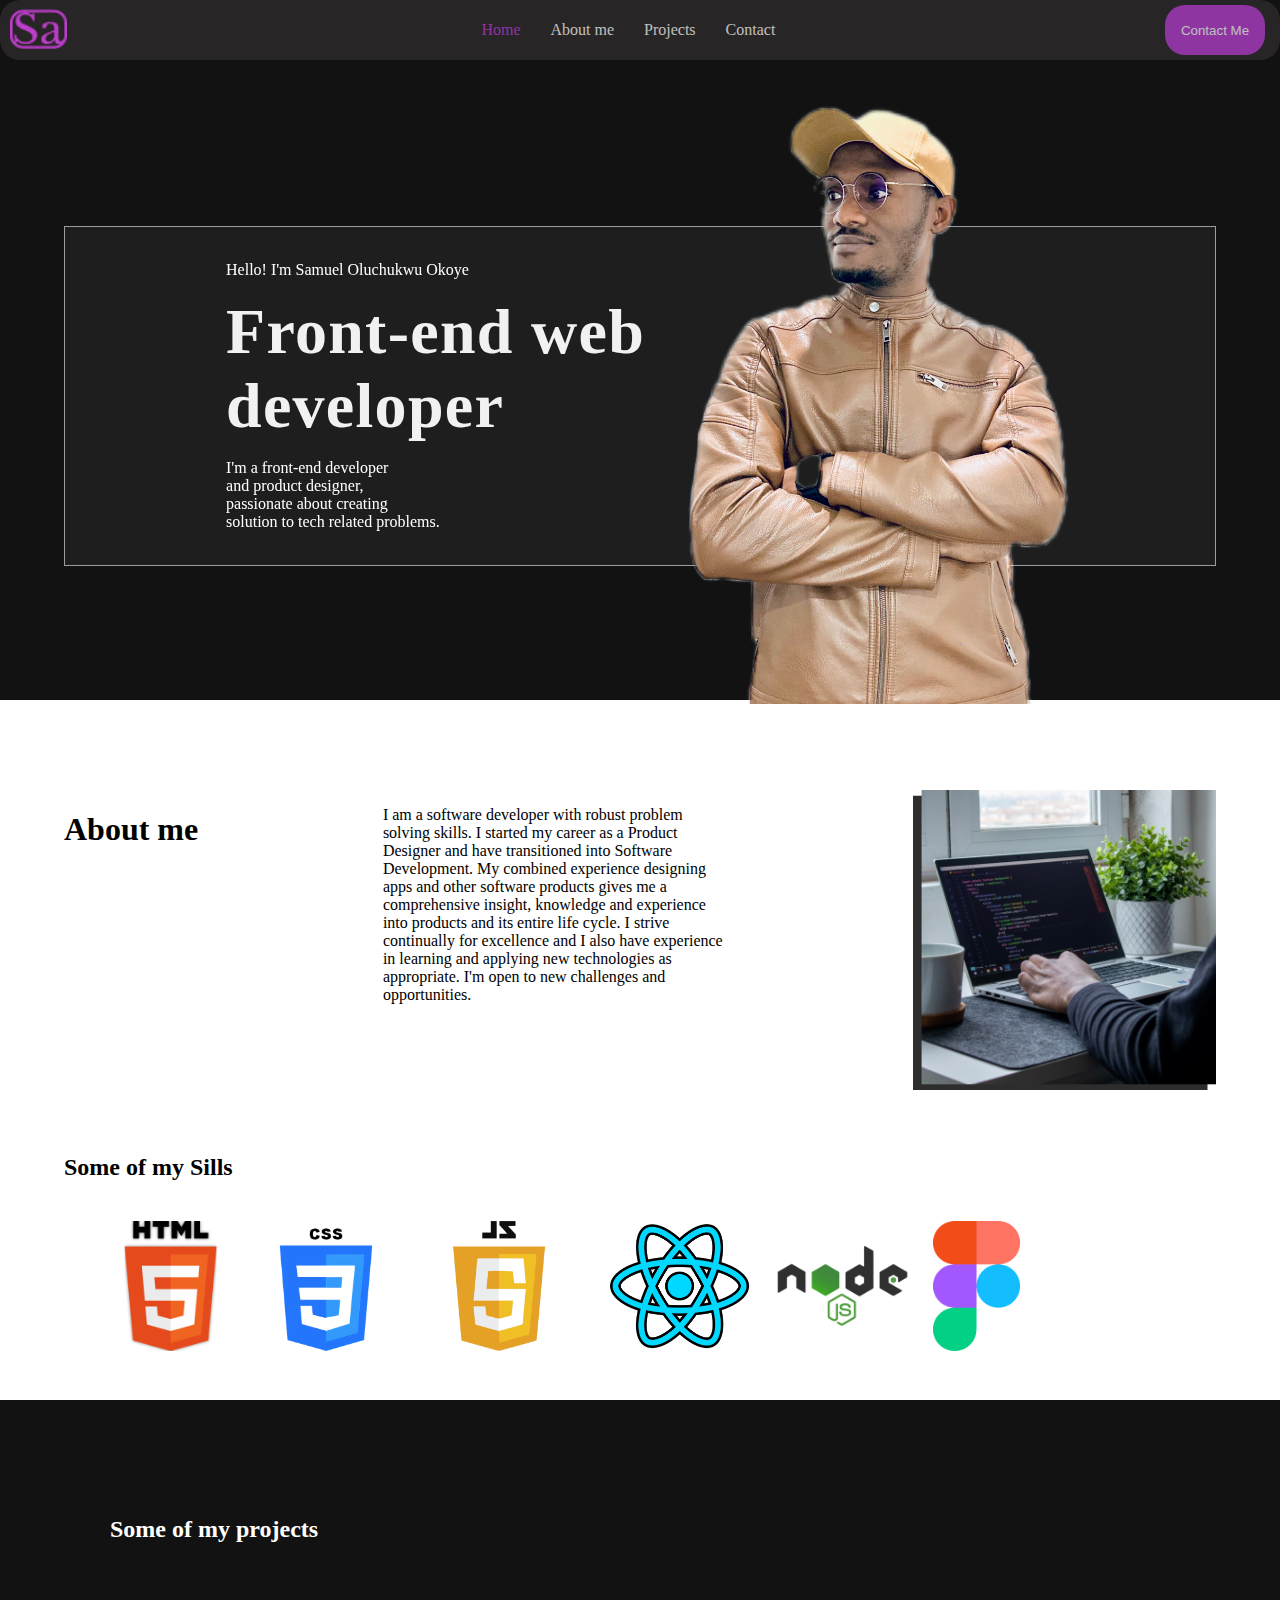
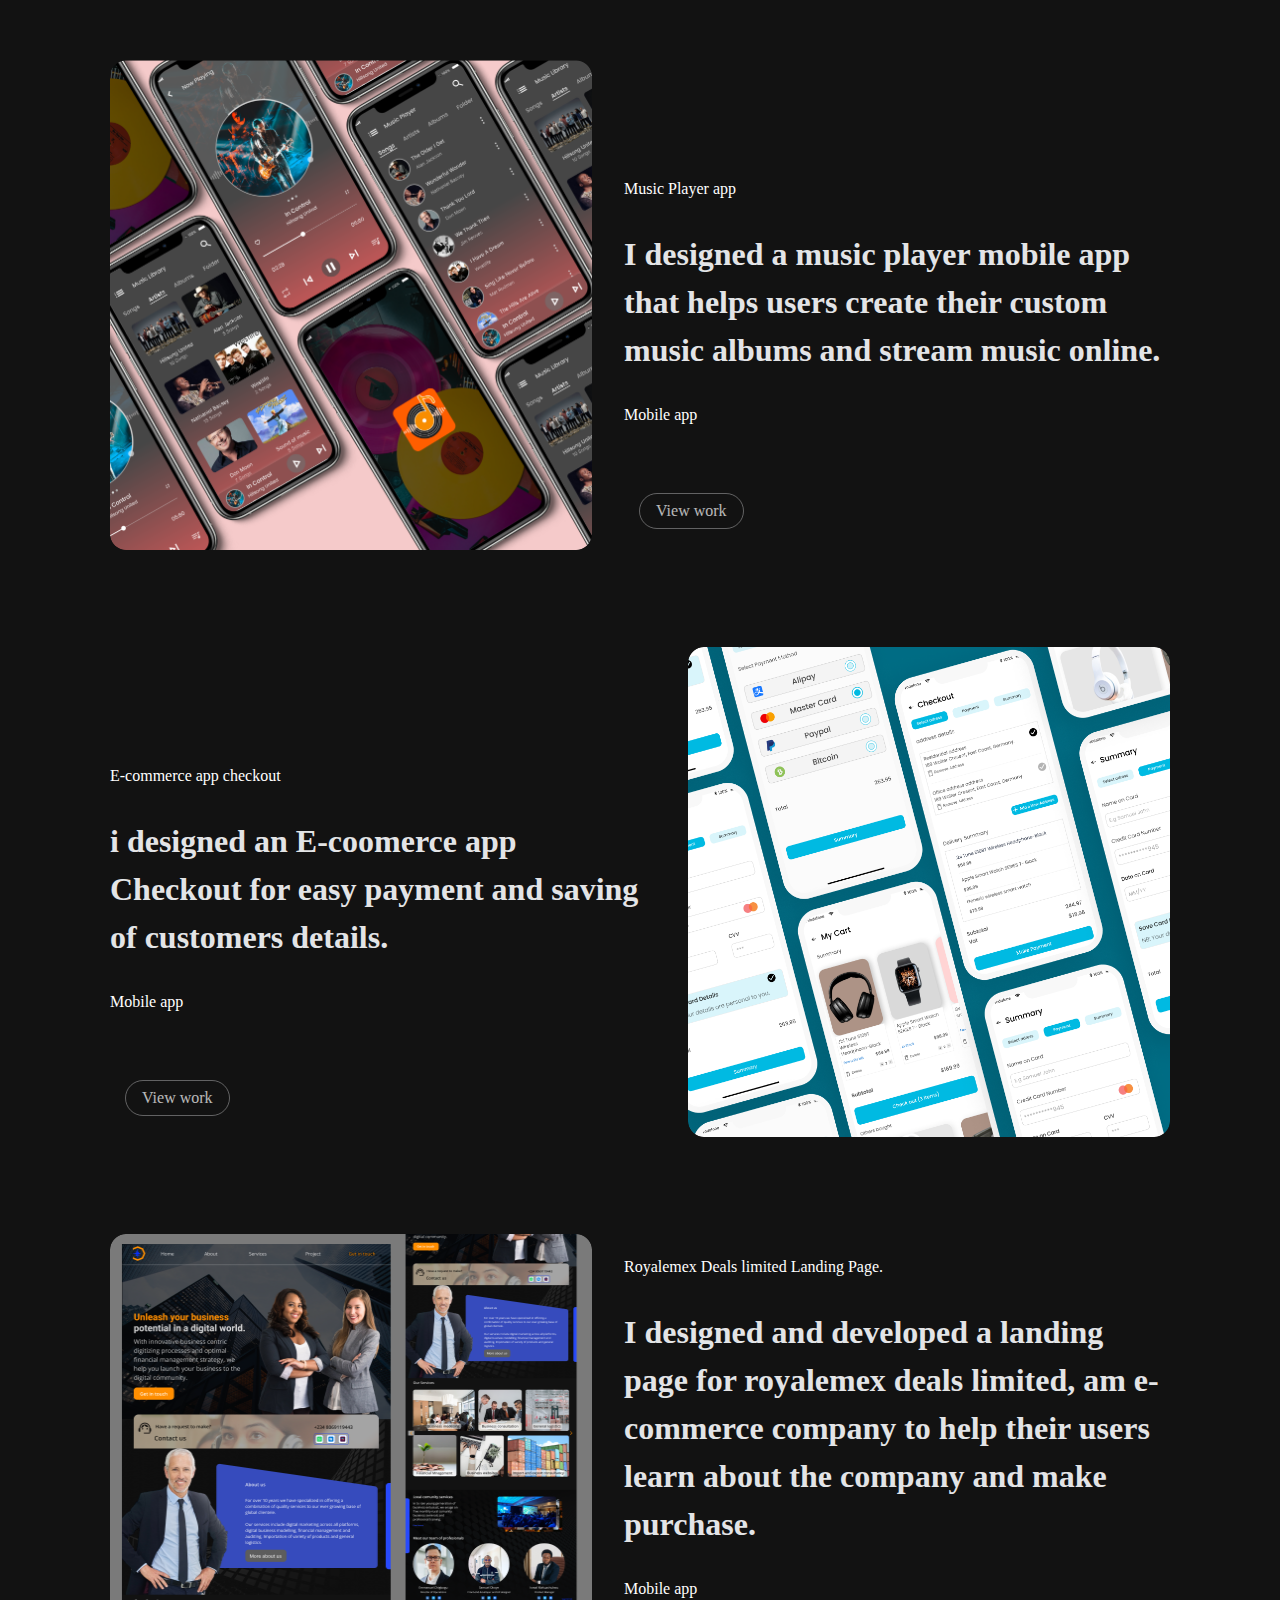
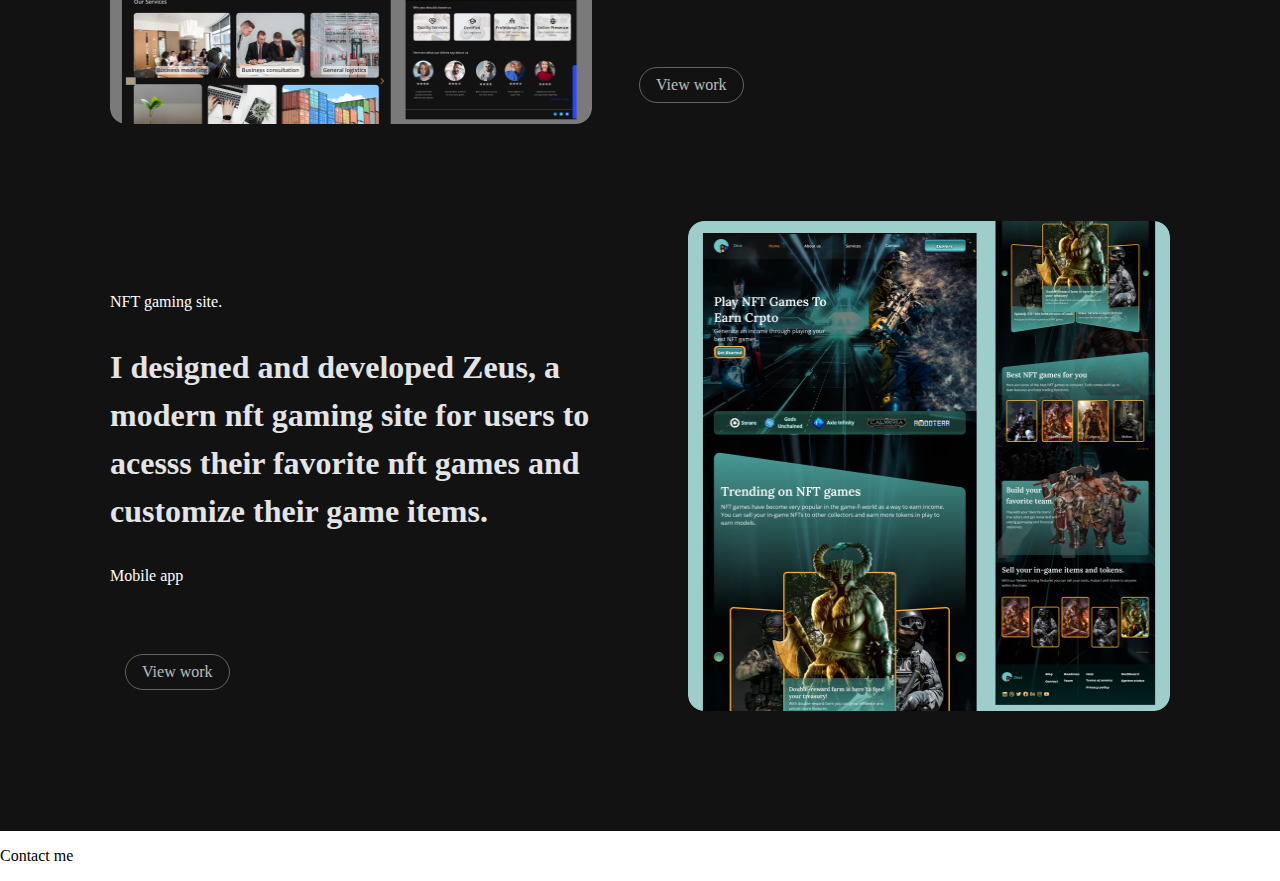
==== index.html @ 1dd40603 "feat monday update" ====
<!DOCTYPE html>
<html lang="en">

<head>
    <meta charset="UTF-8">
    <meta name="viewport" content="width=device-width, initial-scale=1.0">
    <title>Portfolio</title>
    <link rel="stylesheet" type="text/css" href="./file.css">
</head>

<body>
    <section class="euro-page">
        <nav id="navigation-container">
            <img class="logo" src="./img/Group 919.png" alt="logo">
            <ul class="list-components">
                <li><a class="active" href="">Home</a></li>
                <li><a href="">About me</a></li>
                <li><a href="">Projects</a></li>
                <li><a href="">Contact</a></li>
            </ul>
            <a href=""><button id="first-button">Contact Me</button></a>
        </nav>
        <div class="container">

            <div class="text">
                <p class="name">Hello! I'm Samuel Oluchukwu Okoye</p>
                <p id="job-title">Front-end web<br> developer</p>
                <p>I'm a front-end developer<br> and product designer,<br> passionate about creating
                    <br>solution to tech related problems.
                </p>

            </div>
            <div>
                <img class="port-image" src="./img/photo-output 6.png" alt="developer picture">
            </div>
        </div>


    </section>

    <section class="about-me">
        <div id="cont-about">
            <div class="about">
                <h1>About me</h1>

                <p class="about-me-text">I am a software developer with robust problem solving skills. I started
                    my career as a Product Designer and have transitioned into Software
                    Development. My combined experience designing apps and other
                    software products gives me a comprehensive insight, knowledge and
                    experience into products and its entire life cycle.
                    I strive continually for excellence and I also have experience in
                    learning and applying new technologies as appropriate.
                    I'm open to new challenges and opportunities.
                </p>

                <img id="about-me-image" src="./img/dev.png" alt="programmer">
            </div>
            <div class="my-skills-container">
                <h2>Some of my Sills</h2>
                <div id="skill-img-set">
                    <img class="skill-img" src="./img/html5-logo transpirent bg.png" alt="html 5 logo">
                    <img class="skill-img" src="./img/css 3 transpirent.png" alt="css logo">
                    <img class="skill-img" src="./img/JavaScript-Logo tra.png" alt="javascript logo">
                    <img class="skill-img" src="./img/React Image background.png" alt="react logo">
                    <img class="skill-img" src="./img/nodejs-logo transpirent.png" alt="nodejs logo">
                    <img class="skill-img" src="./img/figma-logo Tanspirent.png" alt="figma logo">
                </div>
            </div>
        </div>
    </section>

    <section class="my-project">
        <div class="project-container">
            <h2>Some of my projects</h2>
            <div id="sub-cont">
                <img id="proj-1-image" src="./img/PORT 1.png" alt="music player app">
                <div id="cont-text">
                    <div>
                        <p id="project-title">Music Player app</p>
                        <p id="port-text2">I designed a music player mobile app that helps users create their custom music albums and stream music online.</p>
                        <p>Mobile app</p>
                    </div>
                    <a href="">
                        <p class="other-buttons">View work</p>
                    </a>
                </div>
            </div>
            

            <div id="sub-cont">
                <div id="cont-text">
                    <div>
                        <p id="project-title">E-commerce app checkout</p>
                        <p id="port-text2">i designed an E-coomerce app Checkout for easy payment and saving of customers details.</p>
                        <p>Mobile app</p>
                    </div>
                    <a href="">
                        <p class="other-buttons">View work</p>
                    </a>
                </div>
                <img id="proj-1-image" src="./img/PORT 2.png" alt="mobile App image">
            </div>

            <div id="sub-cont">
                <img id="proj-1-image" src="./img/PORT 3.png" alt="music player app">
                <div id="cont-text">
                    <div>
                        <p id="project-title">Royalemex Deals limited Landing Page.</p>
                        <p id="port-text2">I designed and developed a landing page for royalemex deals limited, am e-commerce company to help their users learn about the company and make purchase.</p>
                        <p>Mobile app</p>
                    </div>
                    <a href="">
                        <p class="other-buttons">View work</p>
                    </a>
                </div>
            </div>


            <div id="sub-cont">
                <div id="cont-text">
                    <div>
                        <p id="project-title">NFT gaming site.</p>
                        <p id="port-text2">I designed and developed Zeus, a modern nft gaming site for users to acesss their favorite nft games and customize their game items.</p>
                        <p>Mobile app</p>
                    </div>
                    <a href="">
                        <p class="other-buttons">View work</p>
                    </a>
                </div>
                <img id="proj-1-image" src="./img/PORT 4.png" alt="mobile App image">
            </div>

        </div>
    </section>

    <section class="contact-me">
    <p>Contact me</p>
    

    </section>

    <section class="follow-me"></section>
    <footer class="footer"></footer>
</body>

</html>
---- file.css ----
body {
    margin: 0;
    padding: 0;
}

.euro-page{
    background-color: #121212;
    height: 700px;
    flex-shrink: 0;
}

#navigation-container {
    background-color: #272525;
    display: flex;
    flex-direction: row;
    justify-content: space-between;
    border-radius: 20px;
}

.logo{
    height: 40px;
    width: auto;
    padding-top: 0.7%;  
    padding-left: 10px; 
}

.list-components {
    display: flex;
    flex-direction: row;
    list-style-type: none;
}

a {
    text-decoration: none;
    color: #ffffff;
    padding: 5px 15px;
    opacity: 0.7;
    display: flex;
    flex-direction: row;
    align-items: center;
}
.active{
    color: rgba(188, 60, 216, 1);
}

#first-button{
    background-color: rgba(188, 60, 216, 1);
    border: rgba(188, 60, 216, 1);
    color: #ffffff;
    height: 50px;
    width: 100px;
    border-radius: 20px;  
}

/* Navigation sections */



.container{
    border: 1px solid rgba(196, 196, 196, 0.76);
    background: rgba(196, 196, 196, 0.07);
    backdrop-filter: blur(28px);
    display: flex;
    height: 338px;
    justify-content: center;
    align-items: center;
    flex-shrink: 0;
    margin: 13% 5%;
}

.text{
    color: #ffffff;
    margin: 20px;
}
.port-image{
    height: 620px;
    padding: 0 40% 0 0 ;
}

#job-title{
    color: #F1F1F1;
font-family: Playfair Display;
font-size: 64px;
font-style: normal;
font-weight: 700;
line-height: normal;
letter-spacing: 1.28px;
margin: 0;
}

@media screen {
    
}

/* about me section */

.about-me{
    height: 700px;
    flex-shrink: 0;
}

#cont-about{
    padding-top: 7%;
}

.about{
height: 300px;
flex-shrink: 0;
display: flex;
flex-direction: row;
justify-content: space-between;
margin: 0 5% 0 5%;
}



.about-me-text{
    height: 20%;
    width: 30%;
}

#about-me-image{
    height: 100%;
    
}



.skill-img{
    
    height: 130px;
    flex-shrink: 0;
}

.my-skills-container{
    margin: 5% 5% 0 5%;
}

/* my project section */

.my-project{
    background-color: #121212;
    flex-shrink: 0;
    color: white;
}

#skill-img-set{
    padding: 20px;
}

.project-container{
    display: flex;
    padding: 96px 110px 120px 110px;
    flex-direction: column;
    align-items: flex-start;
    gap: 97px;
}

#sub-cont{
    display: flex;
height: 490px;
align-items: flex-start;
gap: 32px;
align-self: stretch;
}

#cont-text{
    display: flex;
flex-direction: column;
justify-content: flex-end;
align-items: flex-start;
gap: 32px;
flex: 1 0 0;
align-self: stretch;
}

#proj-1-image{
    width: 482px;
    height: 490px;
    border-radius: 16px;
}
#port-text2{
    color: var(--neutral-1, #E3E4E6);
font-feature-settings: 'clig' off, 'liga' off;
/* Heading 3/Semibold */
font-family: Work Sans;
font-size: 32px;
font-style: normal;
font-weight: 600;
line-height: 150%;
}

.other-buttons{
    display: flex;
    padding: 8px 16px;
    justify-content: center;
    align-items: center;
    gap: 8px;
    border-radius: 100px;
border: 1px solid var(--neutral-2, rgba(227, 228, 230, 0.55));
}

/* contact me section */

.contact-me{

    background-color: #ffffff;
    flex-shrink: 0;
}
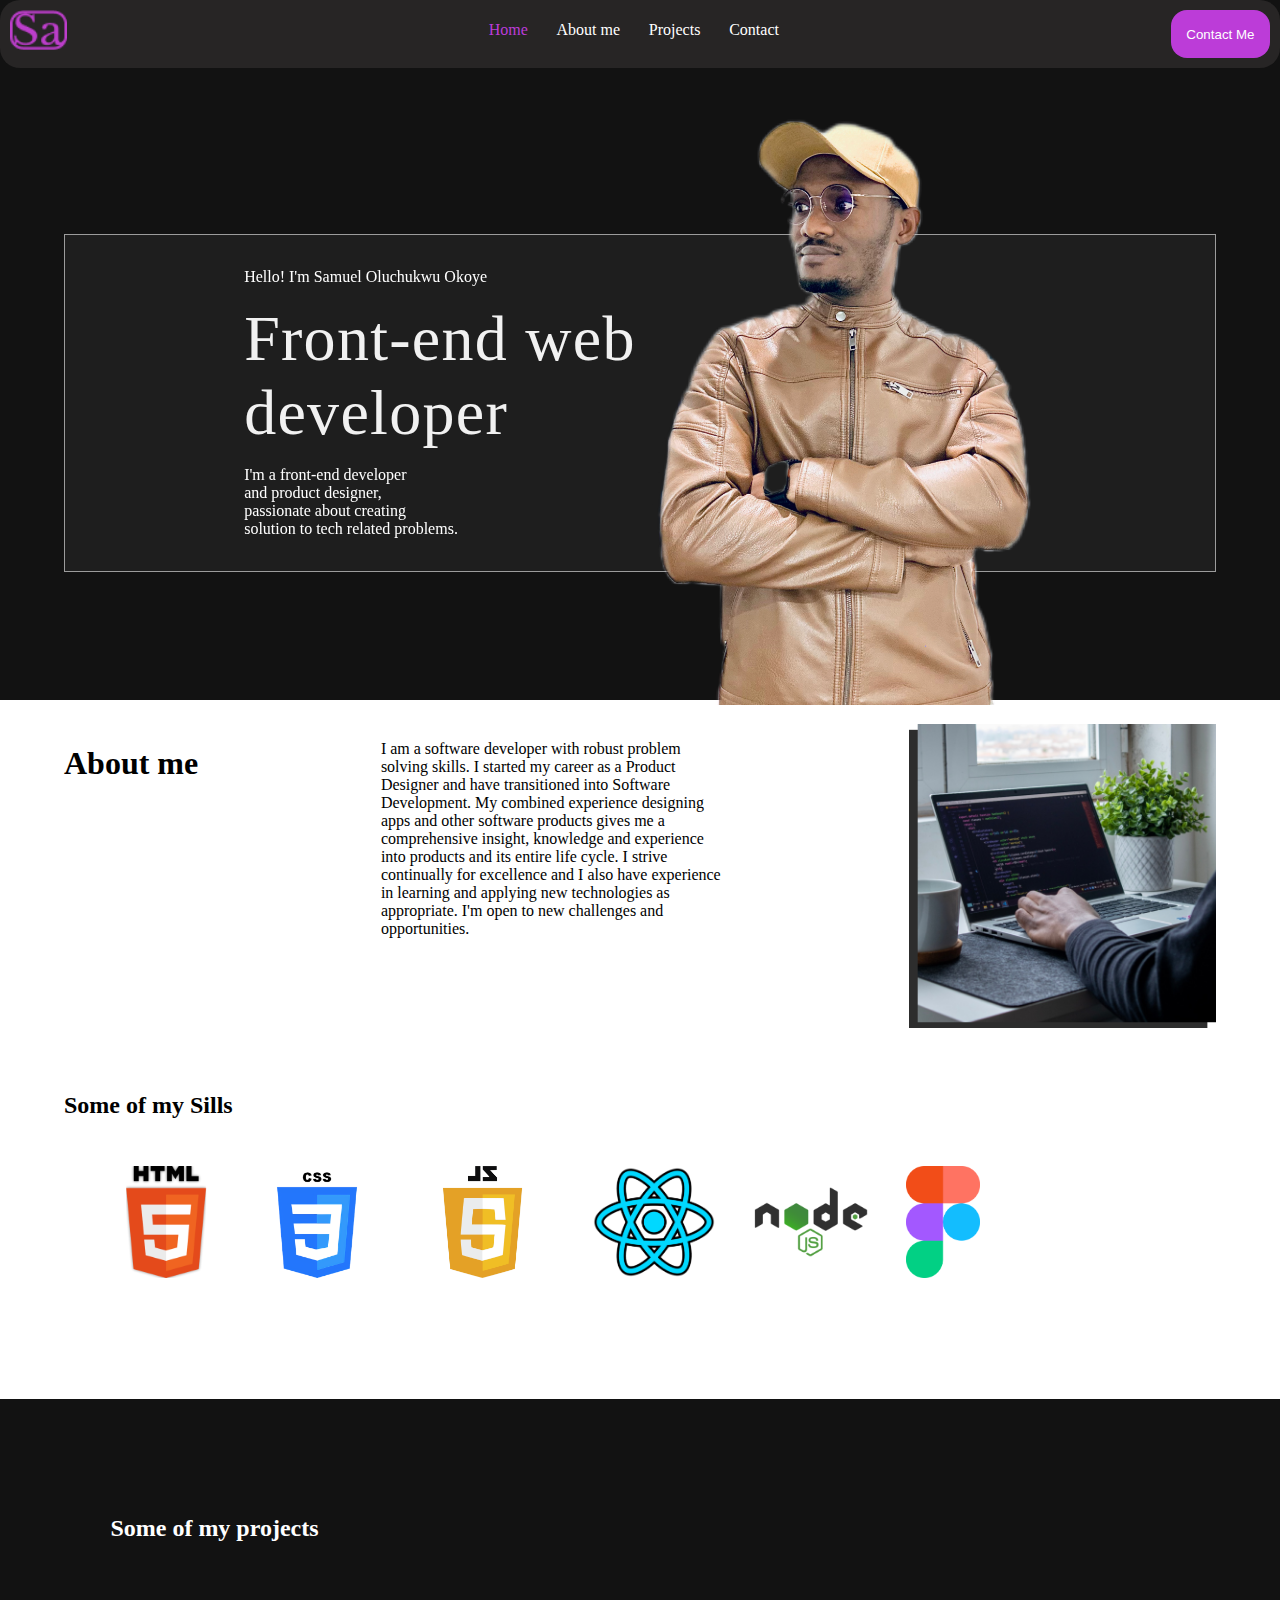
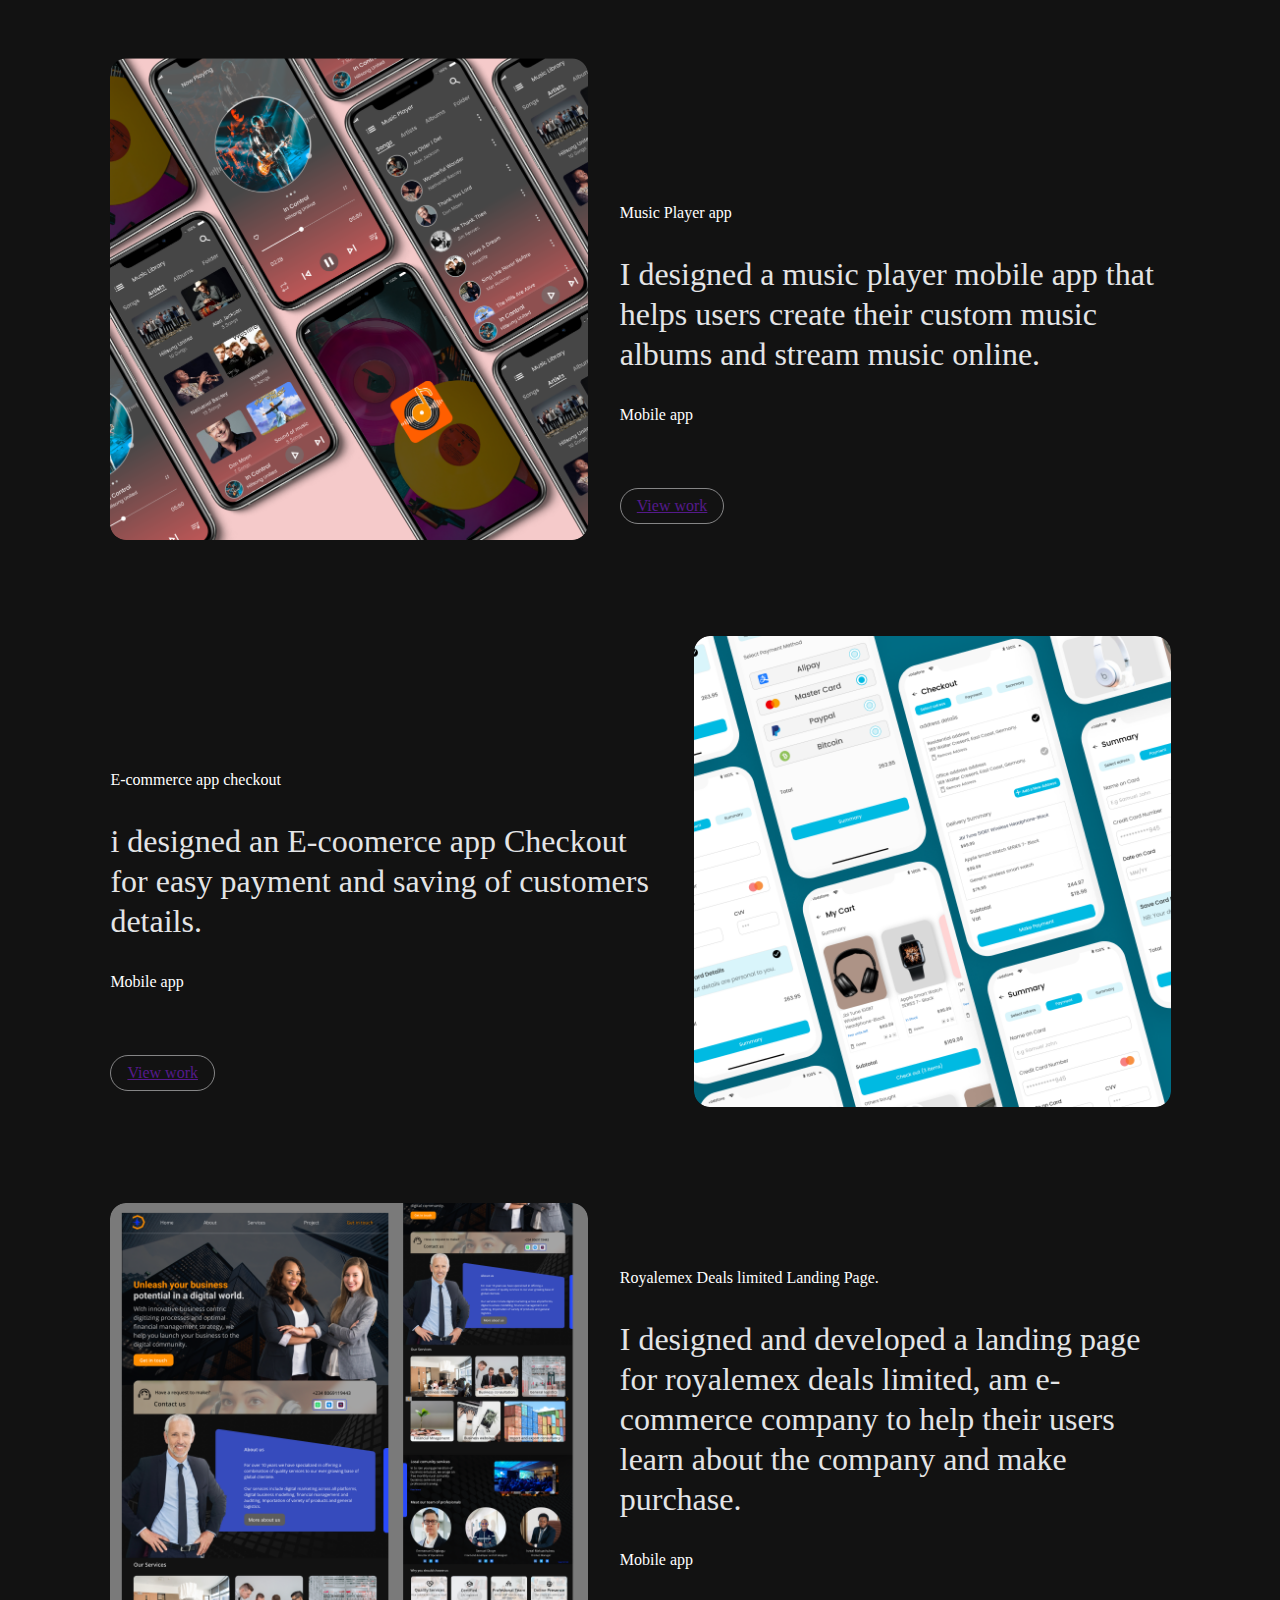
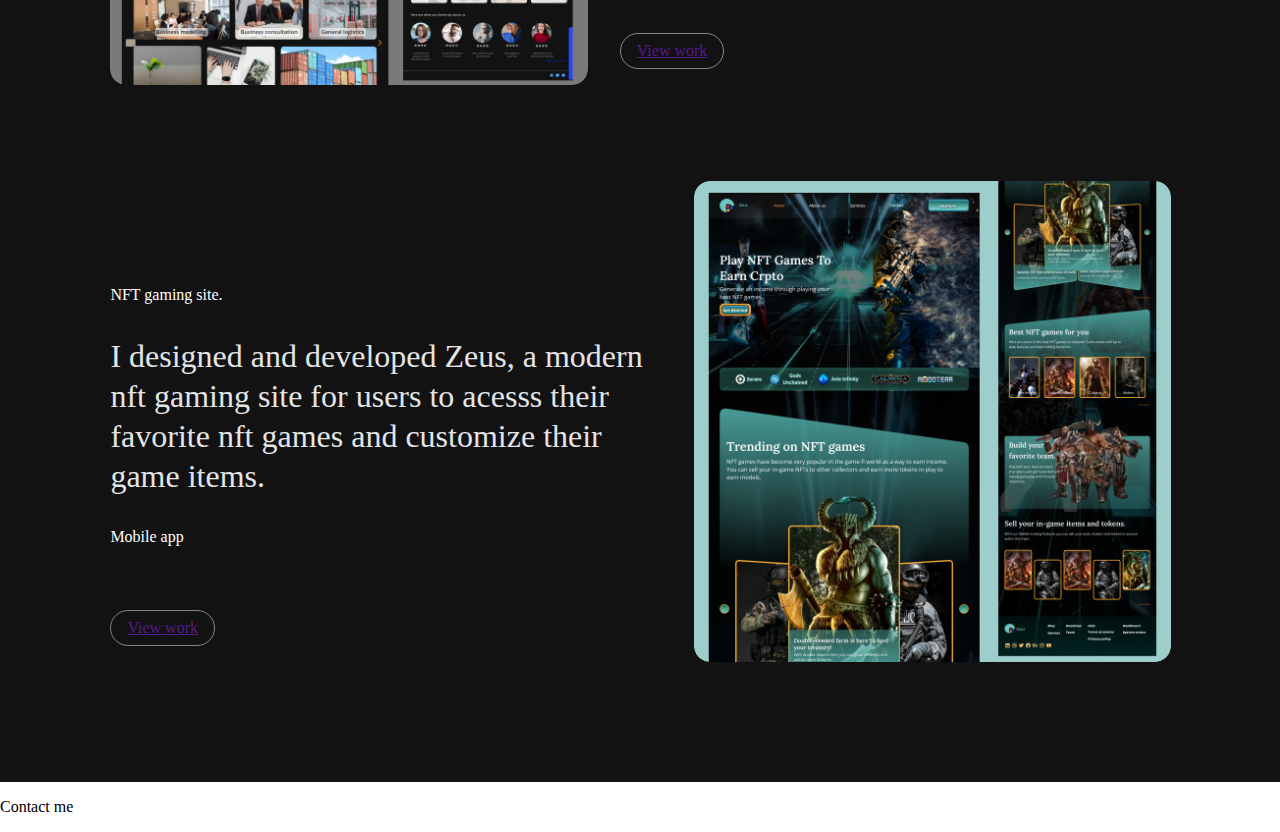
==== commit eb65eca2: "feat: tablet responsive design added" ====
--- a/index.html
+++ b/index.html
@@ -13,10 +13,10 @@
         <nav id="navigation-container">
             <img class="logo" src="./img/Group 919.png" alt="logo">
             <ul class="list-components">
-                <li><a class="active" href="">Home</a></li>
-                <li><a href="">About me</a></li>
-                <li><a href="">Projects</a></li>
-                <li><a href="">Contact</a></li>
+                <li><a class="active nav-link" href="">Home</a></li>
+                <li><a class="nav-link" href="">About me</a></li>
+                <li><a class="nav-link" href="">Projects</a></li>
+                <li><a class="nav-link" href="">Contact</a></li>
             </ul>
             <a href=""><button id="first-button">Contact Me</button></a>
         </nav>
--- a/file.css
+++ b/file.css
@@ -5,7 +5,7 @@
 
 .euro-page{
     background-color: #121212;
-    height: 700px;
+    height: 43.75rem;
     flex-shrink: 0;
 }
 
@@ -14,14 +14,14 @@
     display: flex;
     flex-direction: row;
     justify-content: space-between;
-    border-radius: 20px;
+    border-radius: 1.25rem;
 }
 
 .logo{
-    height: 40px;
+    height: 2.5rem;
     width: auto;
-    padding-top: 0.7%;  
-    padding-left: 10px; 
+    padding-top: 0.6rem;  
+    padding-left: 0.625rem; 
 }
 
 .list-components {
@@ -30,11 +30,11 @@
     list-style-type: none;
 }
 
-a {
+.nav-link {
     text-decoration: none;
     color: #ffffff;
-    padding: 5px 15px;
-    opacity: 0.7;
+    padding: 0.3rem 0.9rem;
+    opacity: 0.7px;
     display: flex;
     flex-direction: row;
     align-items: center;
@@ -47,9 +47,10 @@
     background-color: rgba(188, 60, 216, 1);
     border: rgba(188, 60, 216, 1);
     color: #ffffff;
-    height: 50px;
-    width: 100px;
-    border-radius: 20px;  
+    height: 3rem;
+    width: 6.2rem;
+    border-radius: 1rem; 
+    margin: 10px;
 }
 
 /* Navigation sections */
@@ -61,7 +62,7 @@
     background: rgba(196, 196, 196, 0.07);
     backdrop-filter: blur(28px);
     display: flex;
-    height: 338px;
+    height: 21rem;
     justify-content: center;
     align-items: center;
     flex-shrink: 0;
@@ -70,41 +71,40 @@
 
 .text{
     color: #ffffff;
-    margin: 20px;
+    margin: 0;
 }
 .port-image{
-    height: 620px;
-    padding: 0 40% 0 0 ;
+    height: auto;
+    width: 25rem;
+    fix
 }
 
 #job-title{
     color: #F1F1F1;
 font-family: Playfair Display;
-font-size: 64px;
+font-size: 4rem;
 font-style: normal;
-font-weight: 700;
+font-weight: 43.7rem;
 line-height: normal;
-letter-spacing: 1.28px;
+letter-spacing: 0.08rem;
 margin: 0;
 }
 
-@media screen {
-    
-}
+
 
 /* about me section */
 
 .about-me{
-    height: 700px;
+    height: 43.7rem;
     flex-shrink: 0;
 }
 
 #cont-about{
-    padding-top: 7%;
+    padding-top: 1.5rem;
 }
 
 .about{
-height: 300px;
+height: 19rem;
 flex-shrink: 0;
 display: flex;
 flex-direction: row;
@@ -128,7 +128,8 @@
 
 .skill-img{
     
-    height: 130px;
+    height: 7rem;
+    padding: 0.5rem;
     flex-shrink: 0;
 }
 
@@ -145,23 +146,22 @@
 }
 
 #skill-img-set{
-    padding: 20px;
+    padding: 1.2rem;
 }
 
 .project-container{
     display: flex;
-    padding: 96px 110px 120px 110px;
+    padding: 6rem 6.8rem 7.5rem 6.9rem;
     flex-direction: column;
     align-items: flex-start;
-    gap: 97px;
+    gap: 6rem;
 }
 
 #sub-cont{
     display: flex;
-height: 490px;
-align-items: flex-start;
-gap: 32px;
-align-self: stretch;
+    align-items: flex-start;
+    gap: 2rem;
+    align-self: stretch;
 }
 
 #cont-text{
@@ -169,34 +169,34 @@
 flex-direction: column;
 justify-content: flex-end;
 align-items: flex-start;
-gap: 32px;
+gap: 2rem;
 flex: 1 0 0;
 align-self: stretch;
 }
 
 #proj-1-image{
-    width: 482px;
-    height: 490px;
-    border-radius: 16px;
+    width: 45%;
+    height: Auto;
+    border-radius: 1rem;
 }
 #port-text2{
     color: var(--neutral-1, #E3E4E6);
 font-feature-settings: 'clig' off, 'liga' off;
 /* Heading 3/Semibold */
 font-family: Work Sans;
-font-size: 32px;
+font-size: 2rem;
 font-style: normal;
-font-weight: 600;
-line-height: 150%;
+font-weight: 30rem;
+line-height: 2.5rem;
 }
 
 .other-buttons{
     display: flex;
-    padding: 8px 16px;
+    padding: 0.5rem 1rem;
     justify-content: center;
     align-items: center;
-    gap: 8px;
-    border-radius: 100px;
+    gap: 0.5rem;
+    border-radius: 6rem;
 border: 1px solid var(--neutral-2, rgba(227, 228, 230, 0.55));
 }
 
@@ -206,4 +206,179 @@
 
     background-color: #ffffff;
     flex-shrink: 0;
+}
+
+
+/* media queries section */
+
+@media (max-width: 1200px){
+    
+    
+.container{
+    display: flex;
+    height: 21rem;
+    justify-content: center;
+    align-items: center;
+    flex-shrink: 0;
+    margin: 13% 5%;
+}
+
+.text{
+    color: #ffffff;
+}
+.port-image{
+    height: auto;
+    width: 23rem;
+    margin-top: 5%;
+}
+
+#job-title{
+    color: #F1F1F1;
+font-family: Playfair Display;
+font-size: 3rem;
+font-style: normal;
+font-weight: 35rem;
+line-height: normal;
+letter-spacing: 0.03rem;
+margin: 0;
+}
+
+
+}
+
+
+@media (max-width: 480px){
+
+#navigation-container {
+    background-color: #272525;
+    display: flex;
+    flex-direction: row;
+    justify-content: space-between;
+    border-radius: 1.25rem;
+}
+
+.logo{
+    height: 2.5rem;
+    width: auto;
+    padding-top: 0.6rem;  
+    padding-left: 0.625rem; 
+}
+
+.list-components {
+    display: flex;
+    flex-direction: row;
+    list-style-type: none;
+}
+
+.nav-link {
+    text-decoration: none;
+    color: #ffffff;
+    padding: 0.3rem 0.9rem;
+    opacity: 0.7px;
+    display: flex;
+    flex-direction: row;
+    align-items: center;
+}
+.active{
+    color: rgba(188, 60, 216, 1);
+}
+
+#first-button{
+    background-color: rgba(188, 60, 216, 1);
+    border: rgba(188, 60, 216, 1);
+    color: #ffffff;
+    height: 3rem;
+    width: 6.2rem;
+    border-radius: 1rem; 
+    margin: 10px;
+}
+
+.container{
+    border: 1px solid rgba(196, 196, 196, 0.76);
+    background: rgba(196, 196, 196, 0.07);
+    backdrop-filter: blur(28px);
+    display: flex;
+    height: 21rem;
+    justify-content: center;
+    align-items: center;
+    flex-shrink: 0;
+    margin: 13% 5%;
+}
+
+.text{
+    color: #ffffff;
+    margin: 0;
+}
+.port-image{
+    height: auto;
+    width: 25rem;
+    fix
+}
+
+#job-title{
+    color: #F1F1F1;
+font-family: Playfair Display;
+font-size: 4rem;
+font-style: normal;
+font-weight: 43.7rem;
+line-height: normal;
+letter-spacing: 0.08rem;
+margin: 0;
+}
+
+
+.about-me{
+    height: 43.7rem;
+    flex-shrink: 0;
+}
+
+#cont-about{
+    padding-top: 1.5rem;
+}
+
+.about{
+height: 19rem;
+flex-shrink: 0;
+display: flex;
+flex-direction: row;
+justify-content: space-between;
+margin: 0 5% 0 5%;
+}
+
+
+
+.about-me-text{
+    height: 20%;
+    width: 30%;
+}
+
+#about-me-image{
+    height: 100%;
+    
+}
+
+
+
+.skill-img{
+    
+    height: 7rem;
+    padding: 0.5rem;
+    flex-shrink: 0;
+}
+
+.my-skills-container{
+    margin: 5% 5% 0 5%;
+}
+
+.my-project{
+    background-color: #121212;
+    flex-shrink: 0;
+    color: white;
+}
+
+#skill-img-set{
+    padding: 1.2rem;
+}
+
+  
 }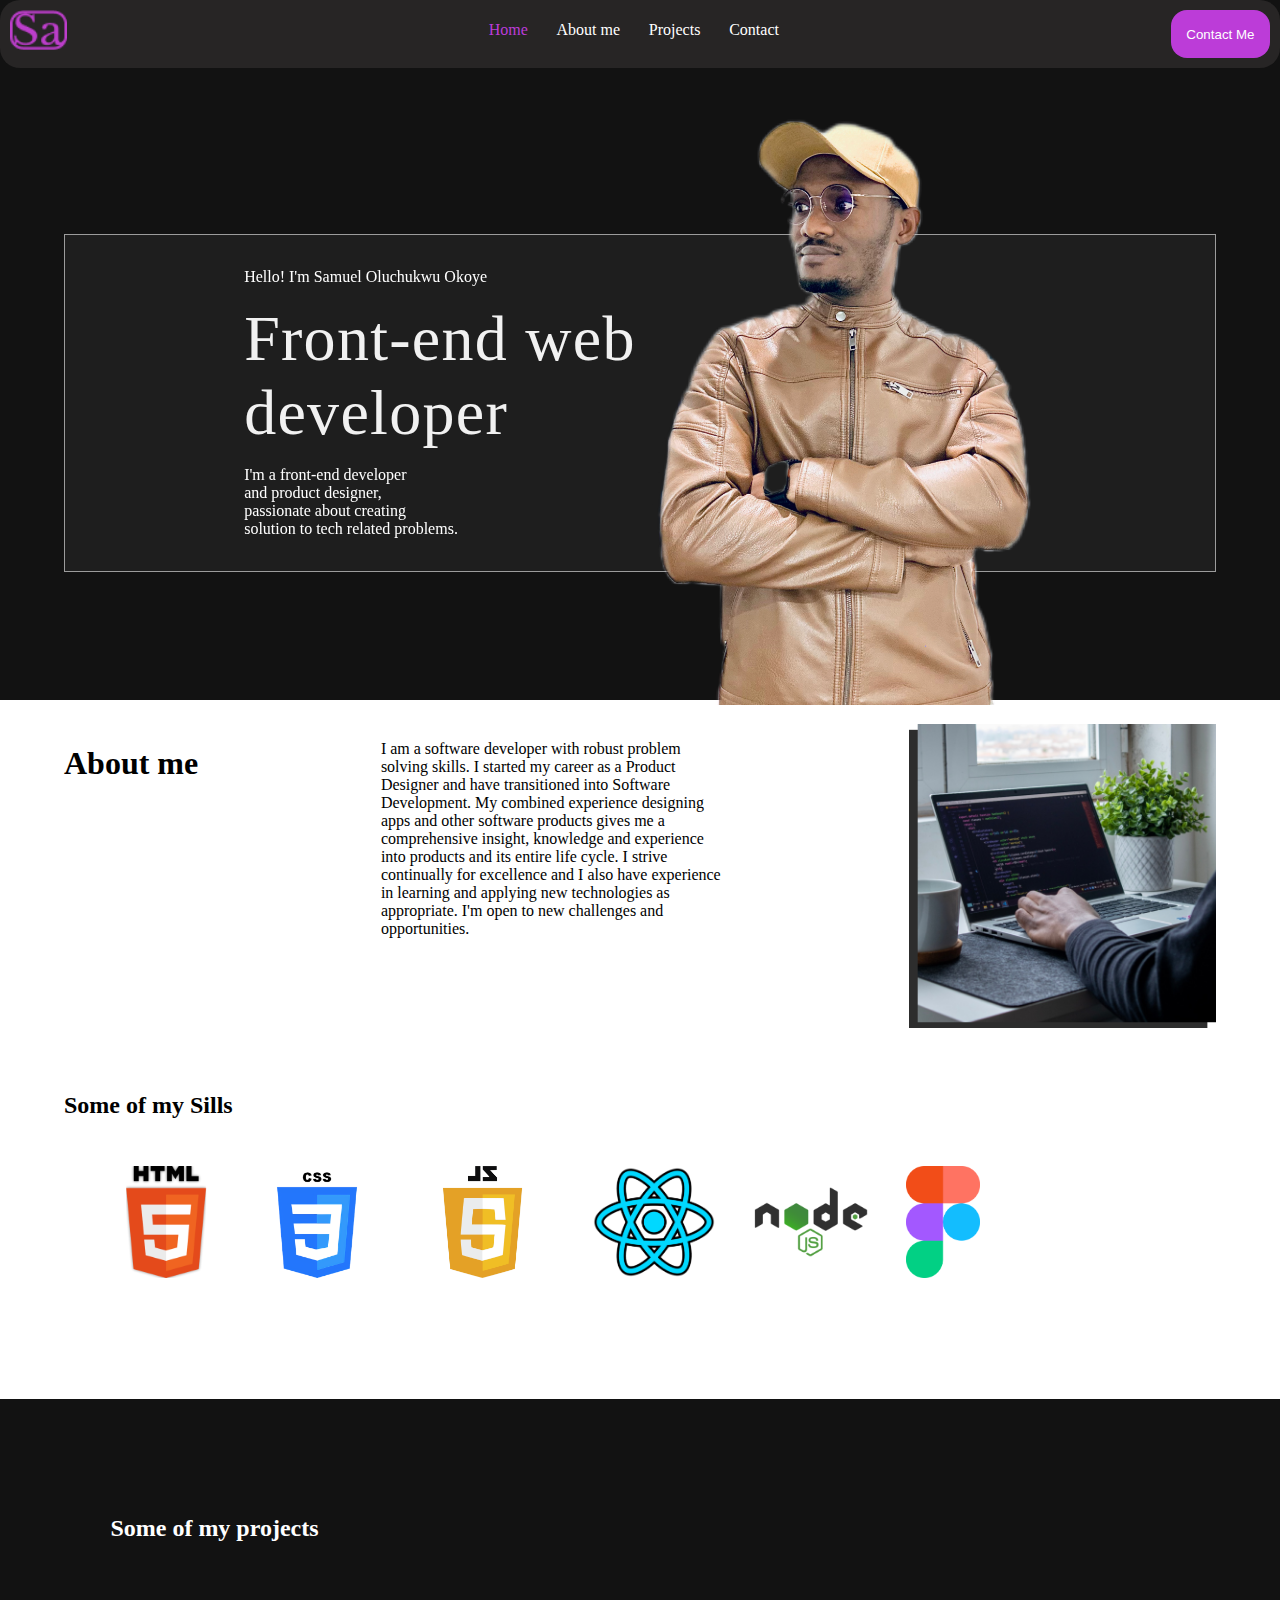
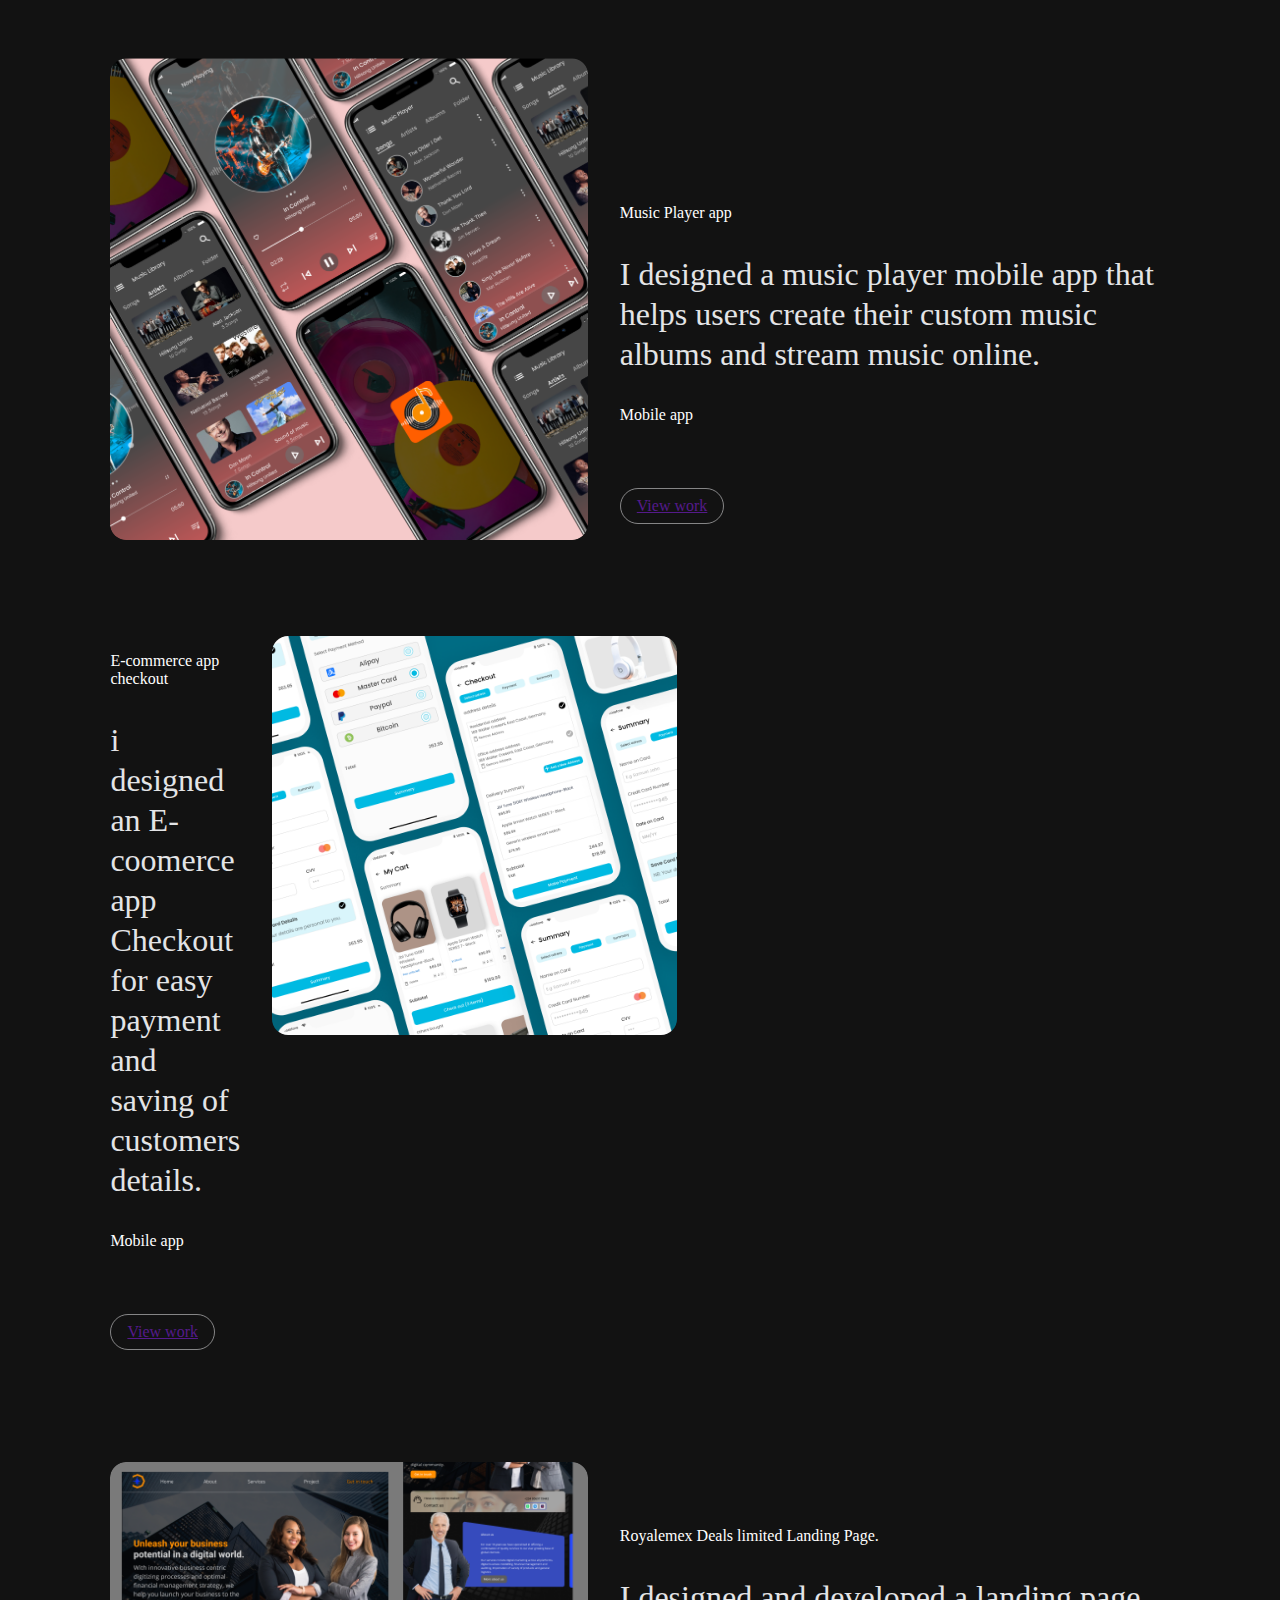
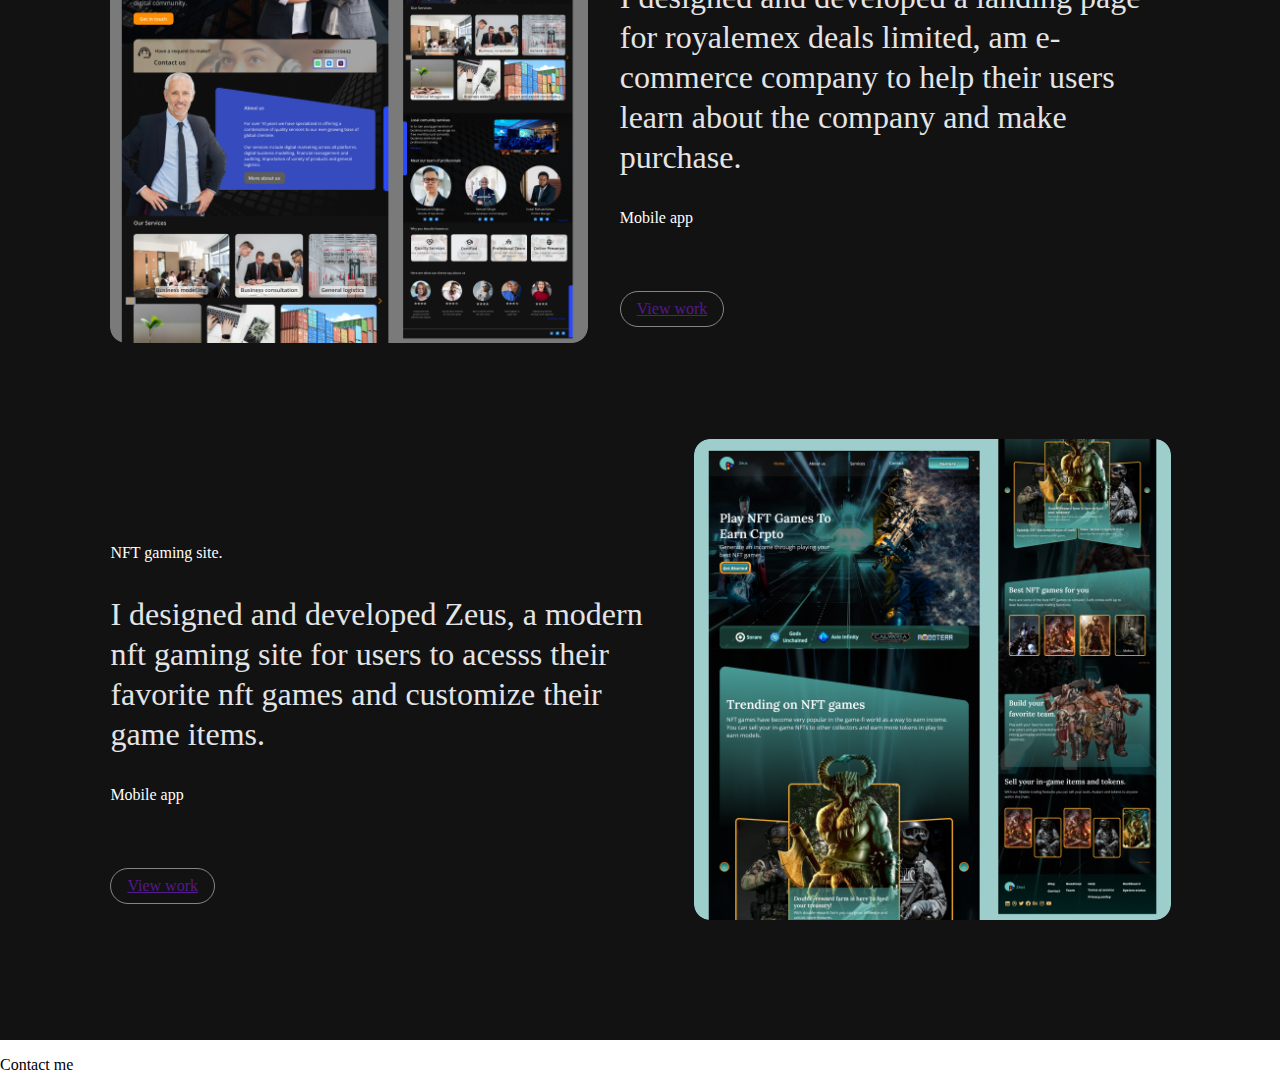
==== commit dd64a069: "feat: added features" ====
--- a/index.html
+++ b/index.html
@@ -6,6 +6,7 @@
     <meta name="viewport" content="width=device-width, initial-scale=1.0">
     <title>Portfolio</title>
     <link rel="stylesheet" type="text/css" href="./file.css">
+    <link rel="stylesheet" href="https://cdnjs.cloudflare.com/ajax/libs/font-awesome/4.7.0/css/font-awesome.min.css">
 </head>
 
 <body>
@@ -98,7 +99,7 @@
                         <p class="other-buttons">View work</p>
                     </a>
                 </div>
-                <img id="proj-1-image" src="./img/PORT 2.png" alt="mobile App image">
+                <div><img id="proj-1-image" src="./img/PORT 2.png" alt="mobile App image"></div>
             </div>
 
             <div id="sub-cont">
--- a/file.css
+++ b/file.css
@@ -121,7 +121,7 @@
 
 #about-me-image{
     height: 100%;
-    
+    width: auto;
 }
 
 
@@ -212,20 +212,8 @@
 /* media queries section */
 
 @media (max-width: 1200px){
-    
-    
-.container{
-    display: flex;
-    height: 21rem;
-    justify-content: center;
-    align-items: center;
-    flex-shrink: 0;
-    margin: 13% 5%;
-}
-
-.text{
-    color: #ffffff;
-}
+
+
 .port-image{
     height: auto;
     width: 23rem;
@@ -233,116 +221,11 @@
 }
 
 #job-title{
-    color: #F1F1F1;
-font-family: Playfair Display;
 font-size: 3rem;
-font-style: normal;
 font-weight: 35rem;
 line-height: normal;
 letter-spacing: 0.03rem;
-margin: 0;
-}
-
-
-}
-
-
-@media (max-width: 480px){
-
-#navigation-container {
-    background-color: #272525;
-    display: flex;
-    flex-direction: row;
-    justify-content: space-between;
-    border-radius: 1.25rem;
-}
-
-.logo{
-    height: 2.5rem;
-    width: auto;
-    padding-top: 0.6rem;  
-    padding-left: 0.625rem; 
-}
-
-.list-components {
-    display: flex;
-    flex-direction: row;
-    list-style-type: none;
-}
-
-.nav-link {
-    text-decoration: none;
-    color: #ffffff;
-    padding: 0.3rem 0.9rem;
-    opacity: 0.7px;
-    display: flex;
-    flex-direction: row;
-    align-items: center;
-}
-.active{
-    color: rgba(188, 60, 216, 1);
-}
-
-#first-button{
-    background-color: rgba(188, 60, 216, 1);
-    border: rgba(188, 60, 216, 1);
-    color: #ffffff;
-    height: 3rem;
-    width: 6.2rem;
-    border-radius: 1rem; 
-    margin: 10px;
-}
-
-.container{
-    border: 1px solid rgba(196, 196, 196, 0.76);
-    background: rgba(196, 196, 196, 0.07);
-    backdrop-filter: blur(28px);
-    display: flex;
-    height: 21rem;
-    justify-content: center;
-    align-items: center;
-    flex-shrink: 0;
-    margin: 13% 5%;
-}
-
-.text{
-    color: #ffffff;
-    margin: 0;
-}
-.port-image{
-    height: auto;
-    width: 25rem;
-    fix
-}
-
-#job-title{
-    color: #F1F1F1;
-font-family: Playfair Display;
-font-size: 4rem;
-font-style: normal;
-font-weight: 43.7rem;
-line-height: normal;
-letter-spacing: 0.08rem;
-margin: 0;
-}
-
-
-.about-me{
-    height: 43.7rem;
-    flex-shrink: 0;
-}
-
-#cont-about{
-    padding-top: 1.5rem;
-}
-
-.about{
-height: 19rem;
-flex-shrink: 0;
-display: flex;
-flex-direction: row;
-justify-content: space-between;
-margin: 0 5% 0 5%;
+
 }
 
 
@@ -350,35 +233,27 @@
 .about-me-text{
     height: 20%;
     width: 30%;
+    font-size: 80%;
+    padding: 2%;
 }
 
 #about-me-image{
-    height: 100%;
+    width: auto;
+    height: 80%;
     
 }
 
-
-
-.skill-img{
+}
+
+
+@media (max-width: 480px){
+
+    #sub-cont{
+        display: flex;
+        flex-direction: column;
+    }
     
-    height: 7rem;
-    padding: 0.5rem;
-    flex-shrink: 0;
-}
-
-.my-skills-container{
-    margin: 5% 5% 0 5%;
-}
-
-.my-project{
-    background-color: #121212;
-    flex-shrink: 0;
-    color: white;
-}
-
-#skill-img-set{
-    padding: 1.2rem;
-}
+  
 
   
 }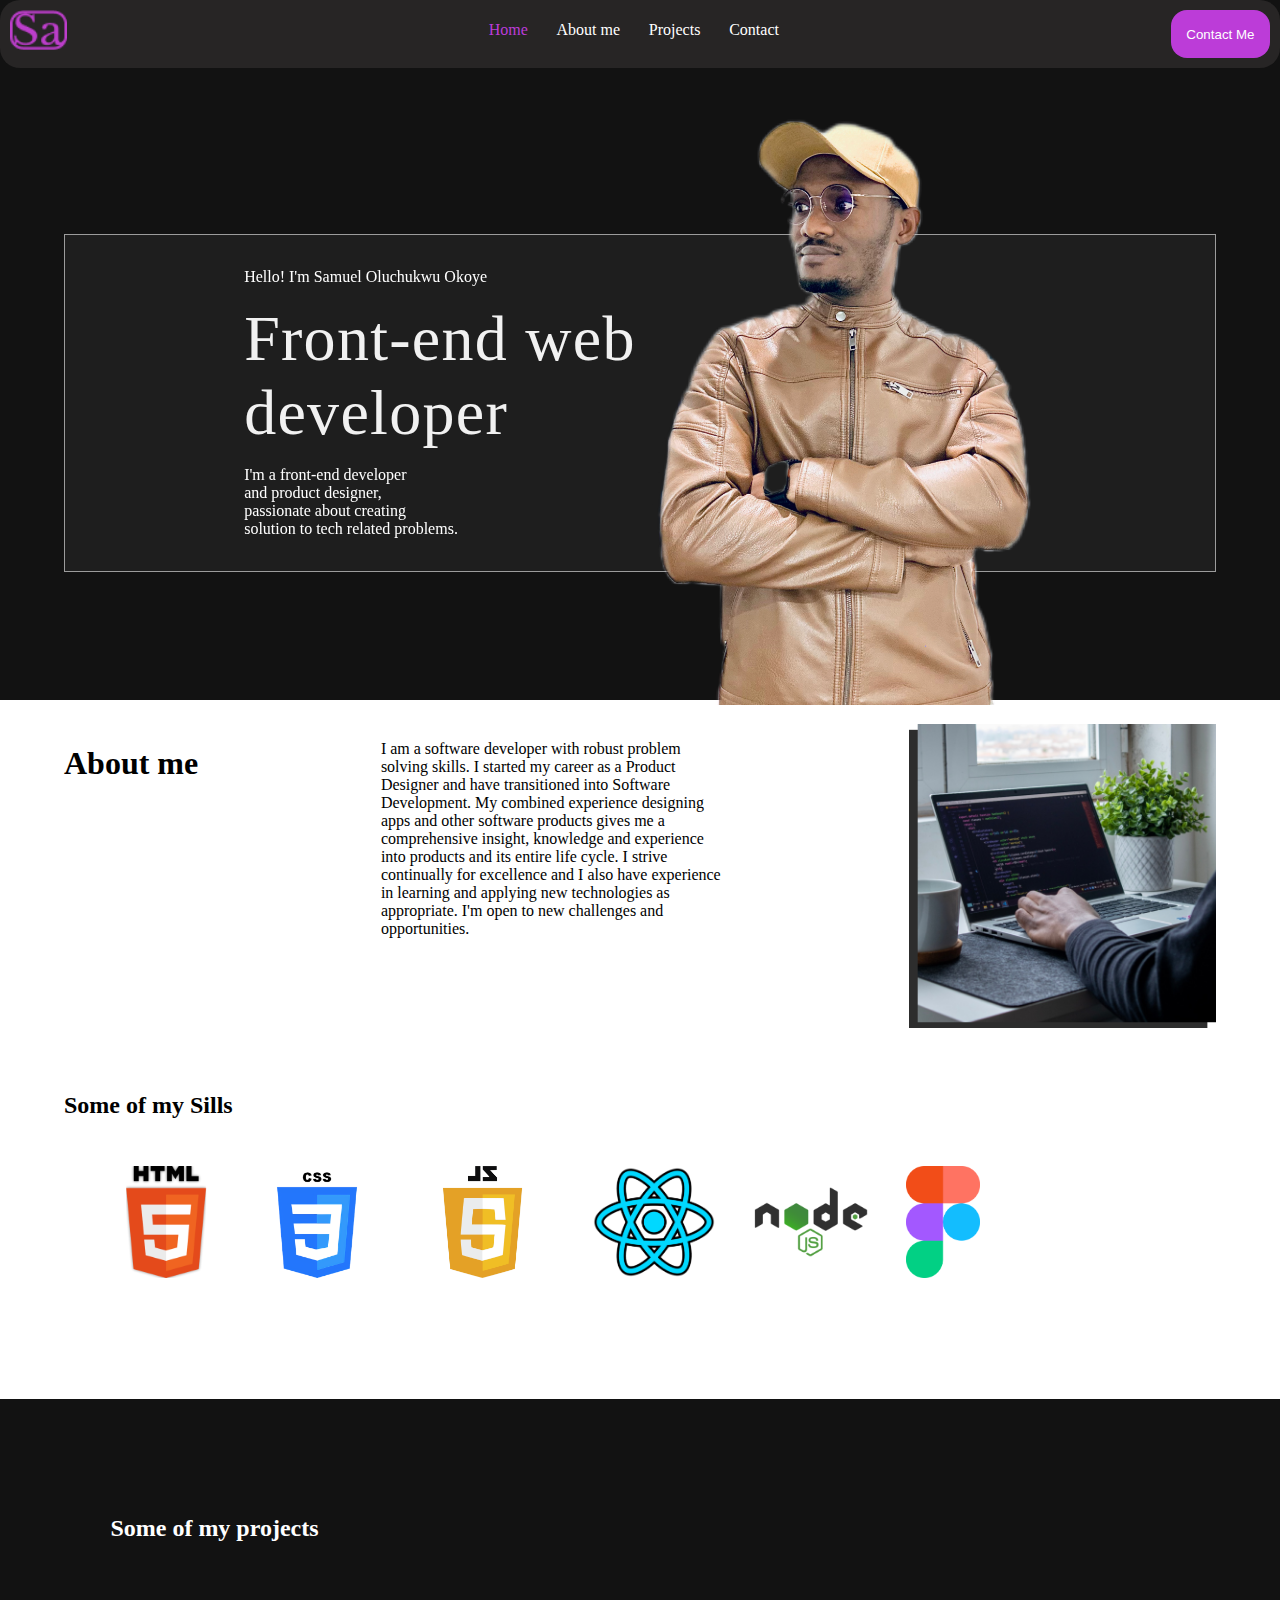
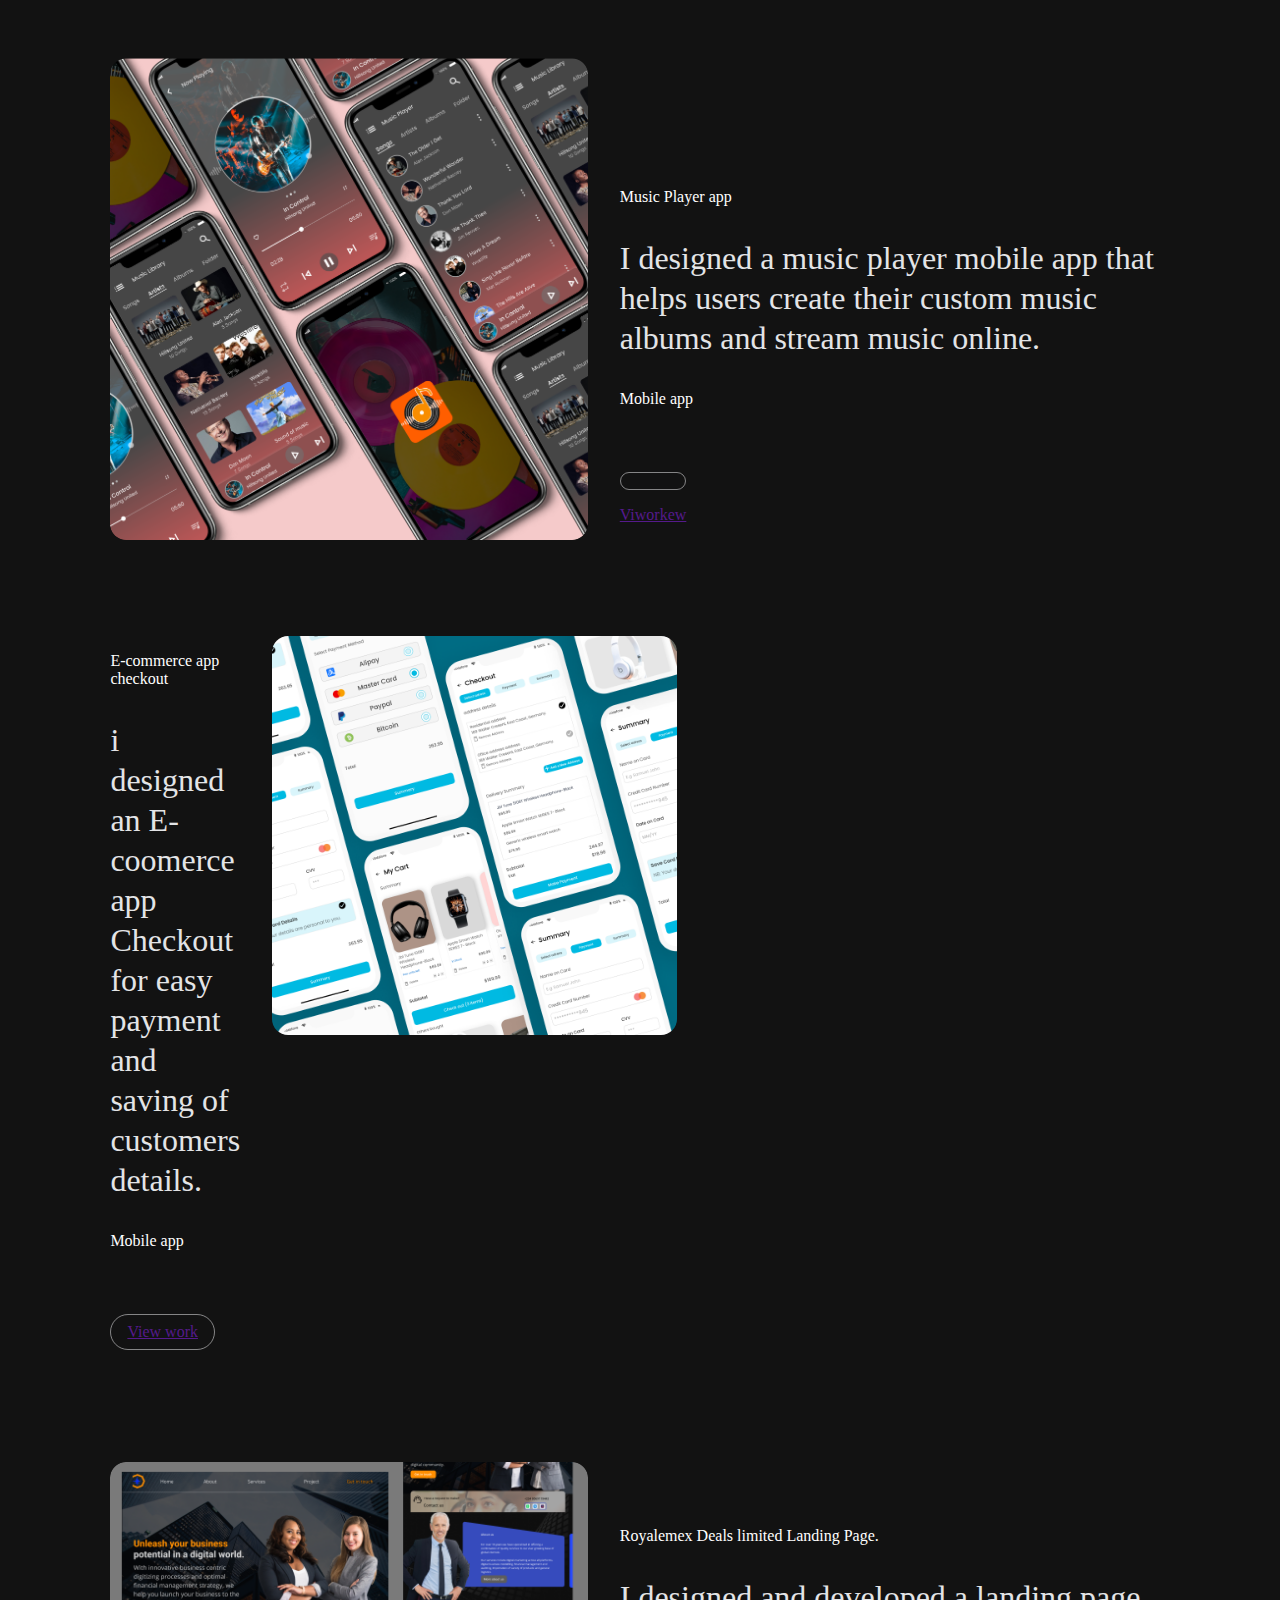
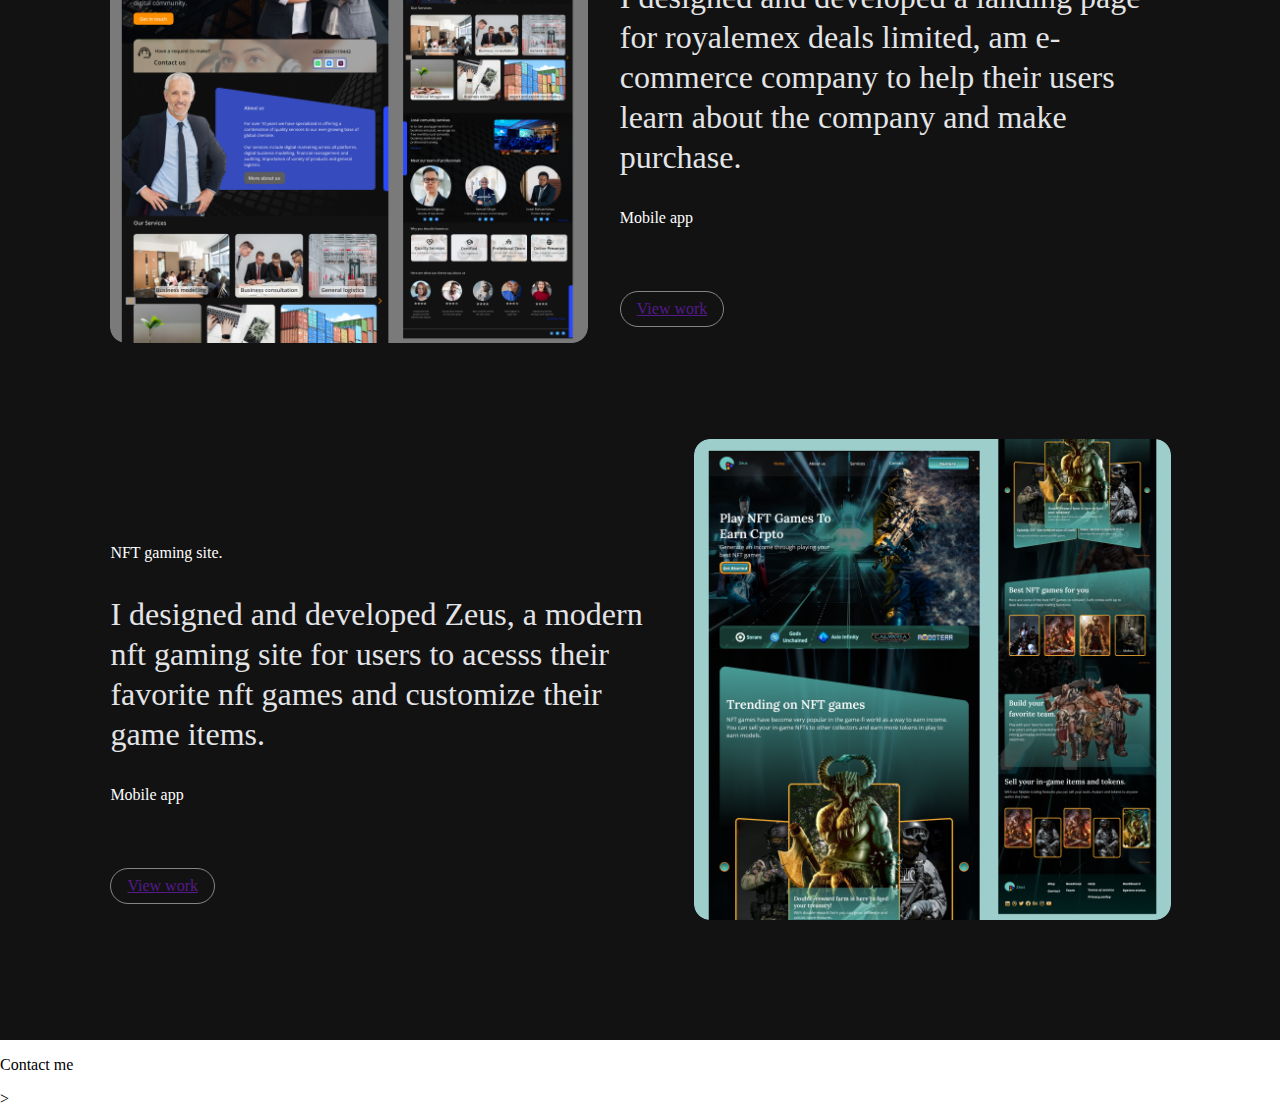
==== commit 8b785009: "feat:more features" ====
--- a/index.html
+++ b/index.html
@@ -82,7 +82,7 @@
                         <p>Mobile app</p>
                     </div>
                     <a href="">
-                        <p class="other-buttons">View work</p>
+                        <p class="other-buttons"><div>Viworkew</div> </p>
                     </a>
                 </div>
             </div>
@@ -142,6 +142,7 @@
 
     <section class="follow-me"></section>
     <footer class="footer"></footer>
+    <section>></section>
 </body>
 
 </html>--- a/file.css
+++ b/file.css
@@ -76,7 +76,6 @@
 .port-image{
     height: auto;
     width: 25rem;
-    fix
 }
 
 #job-title{
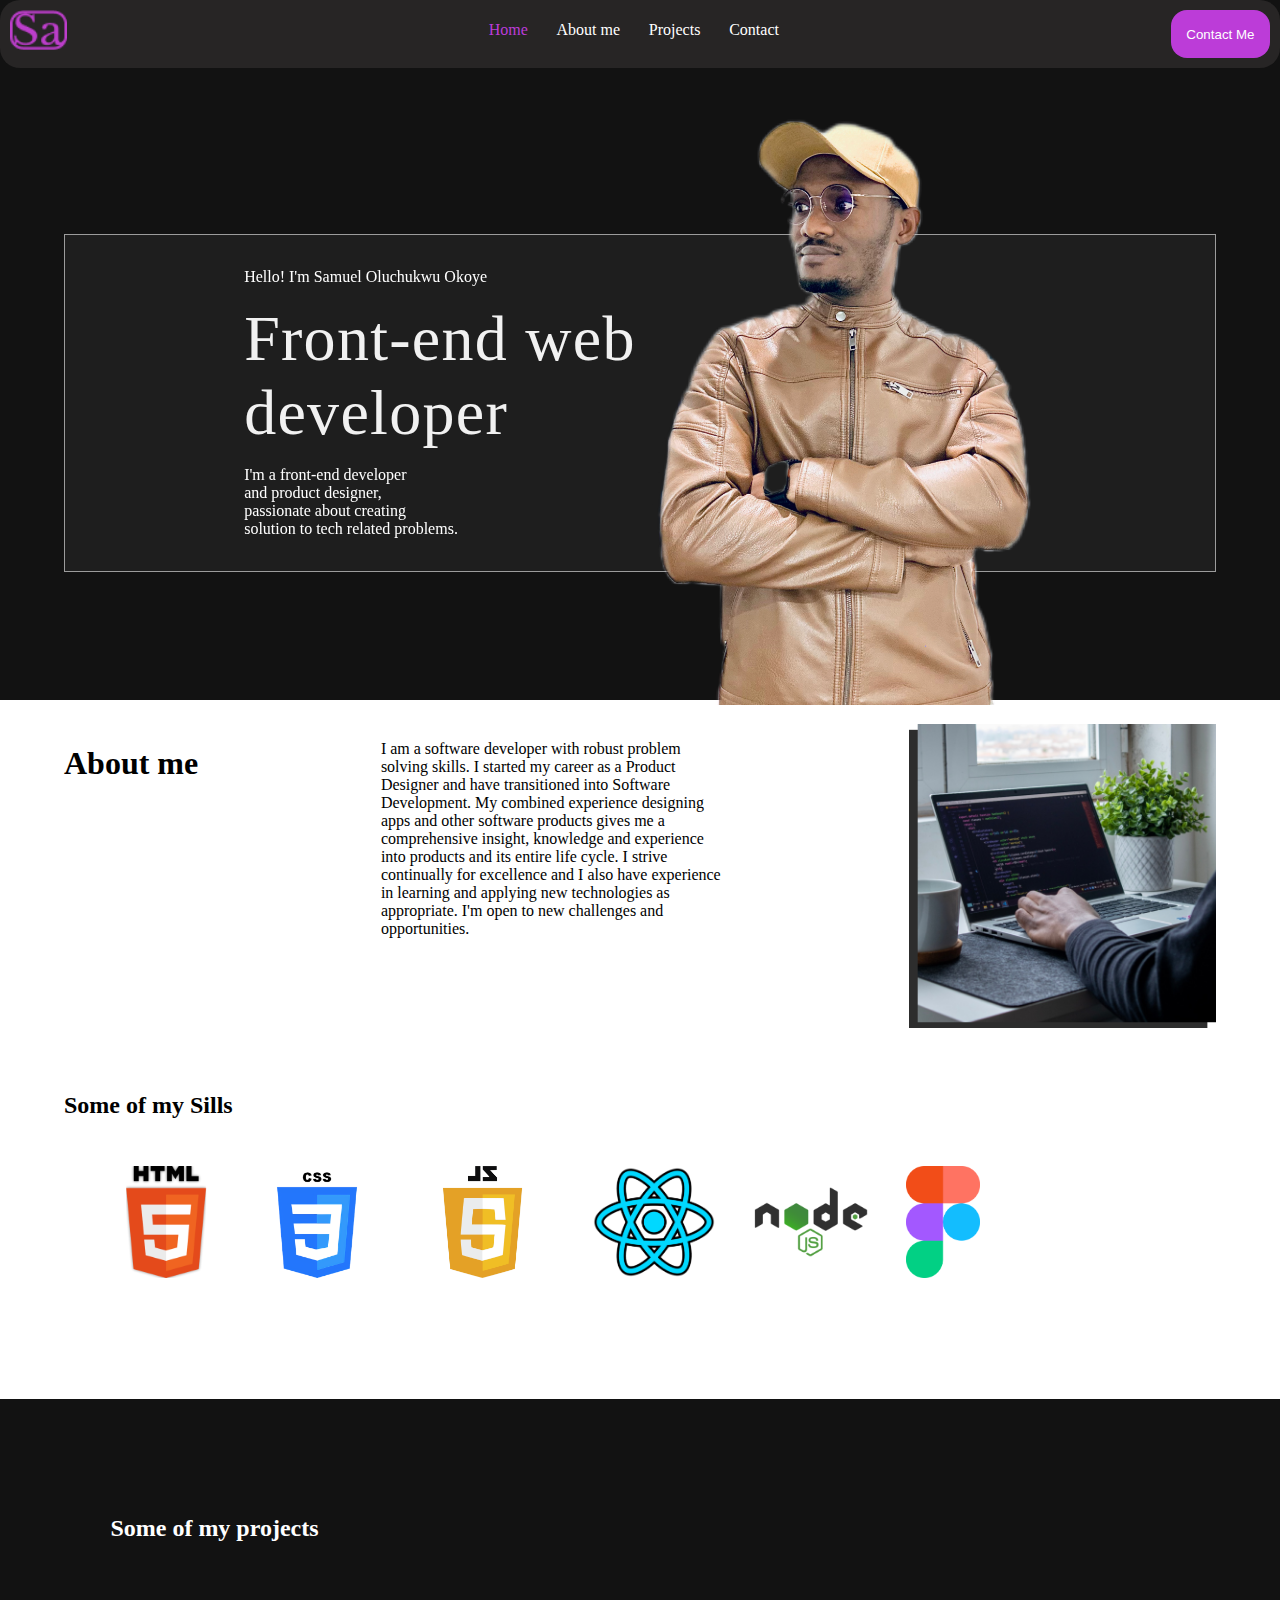
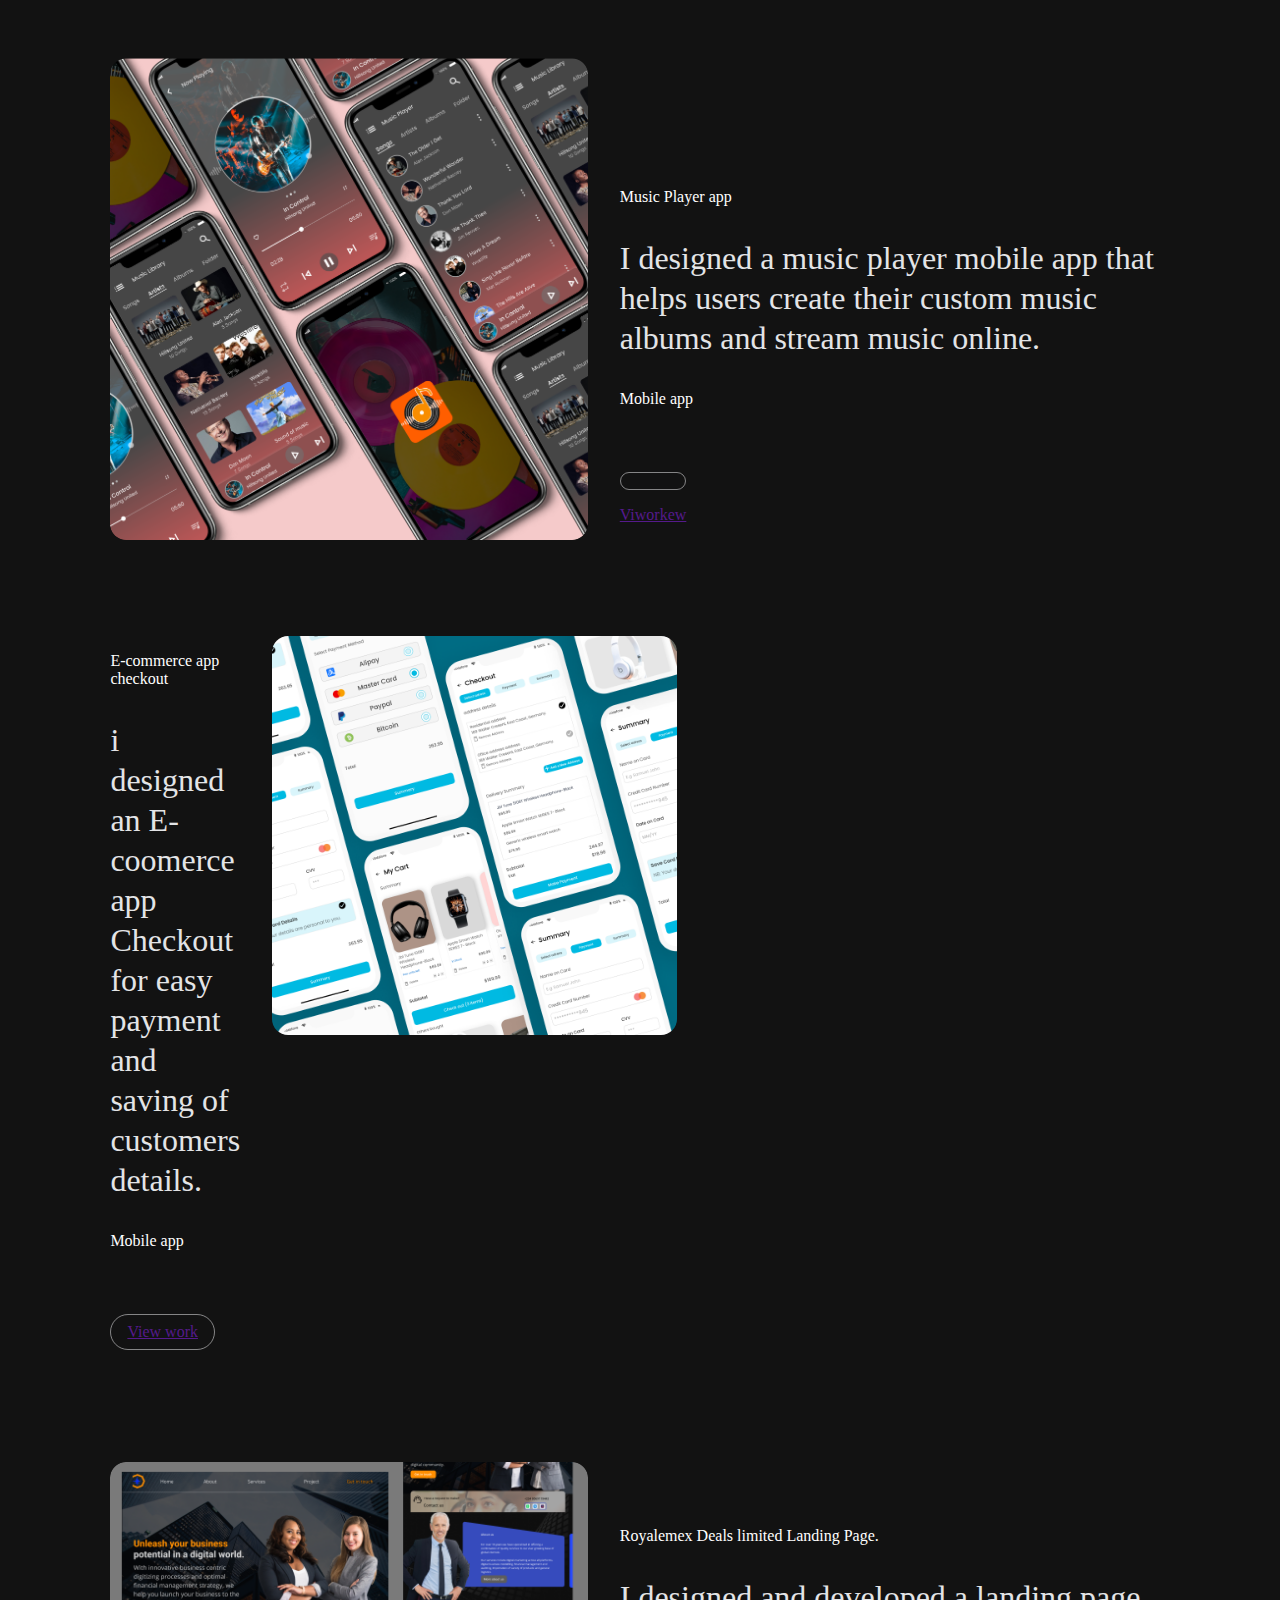
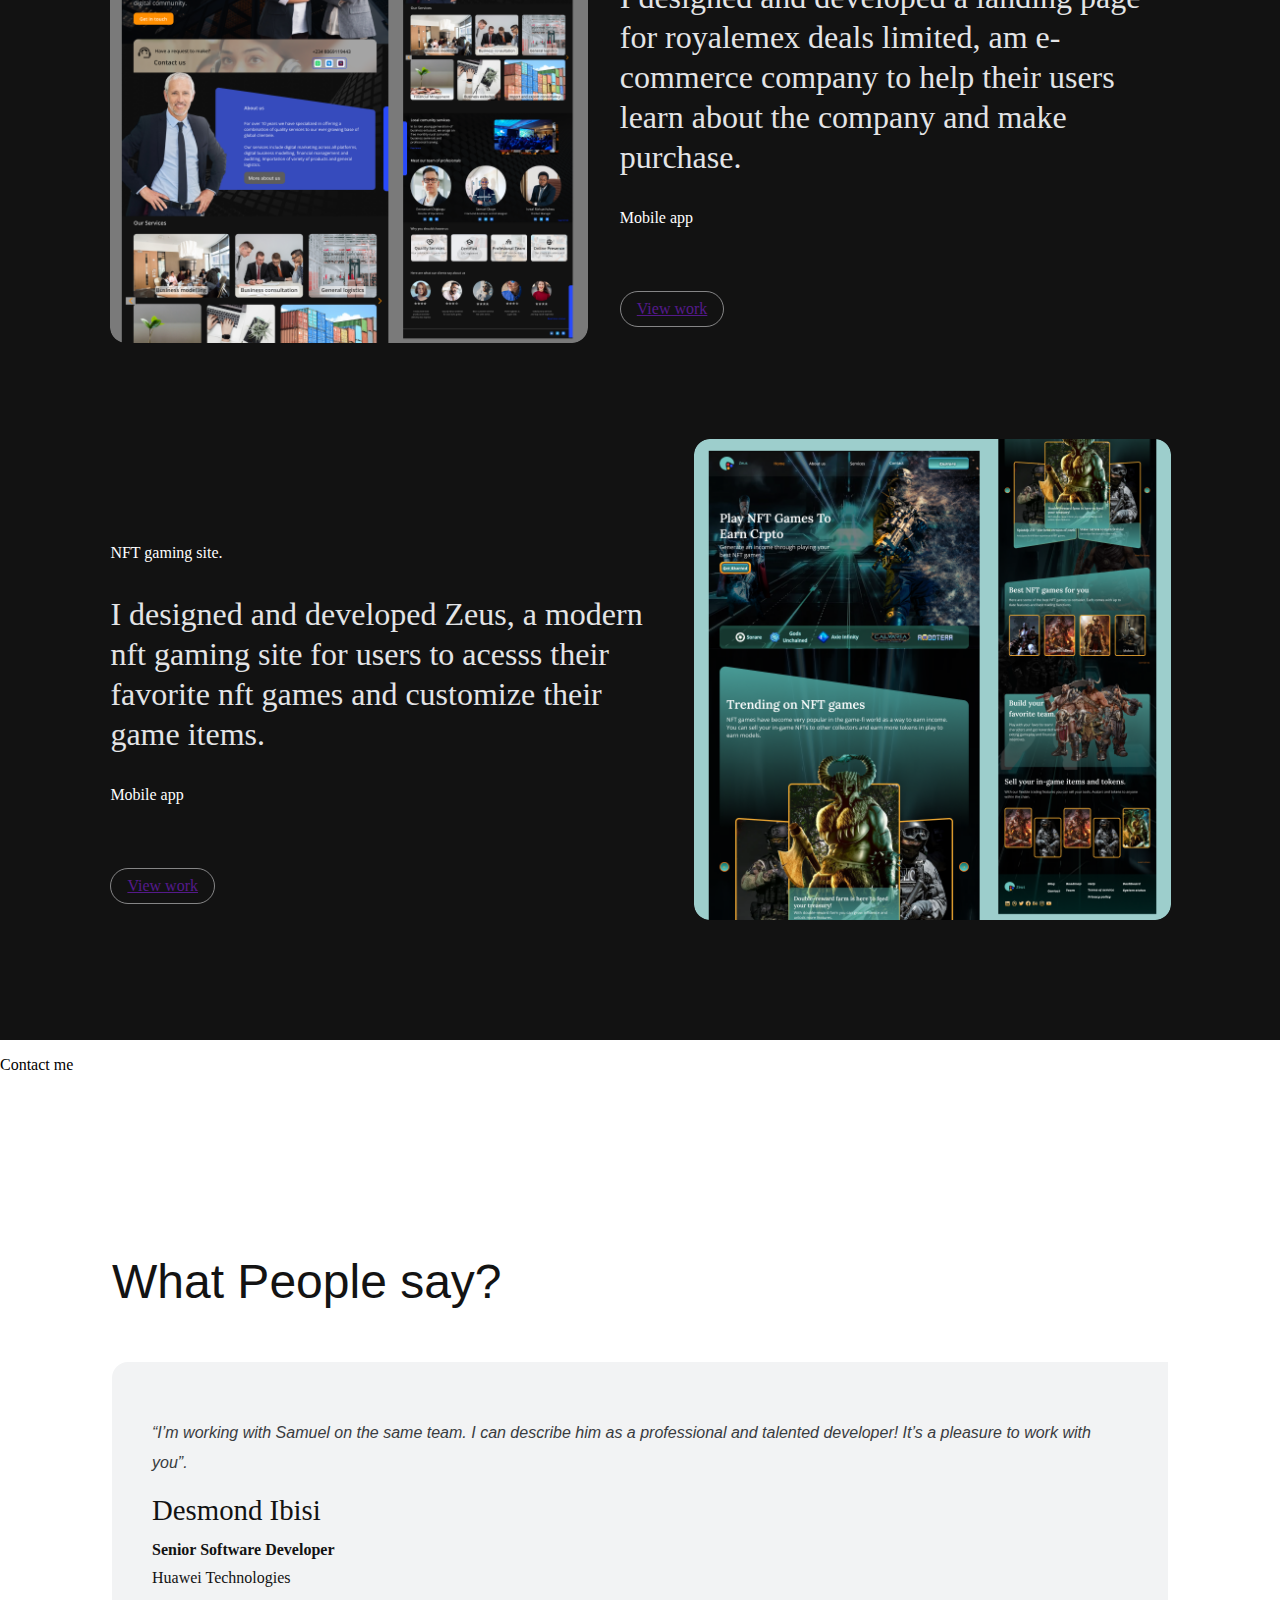
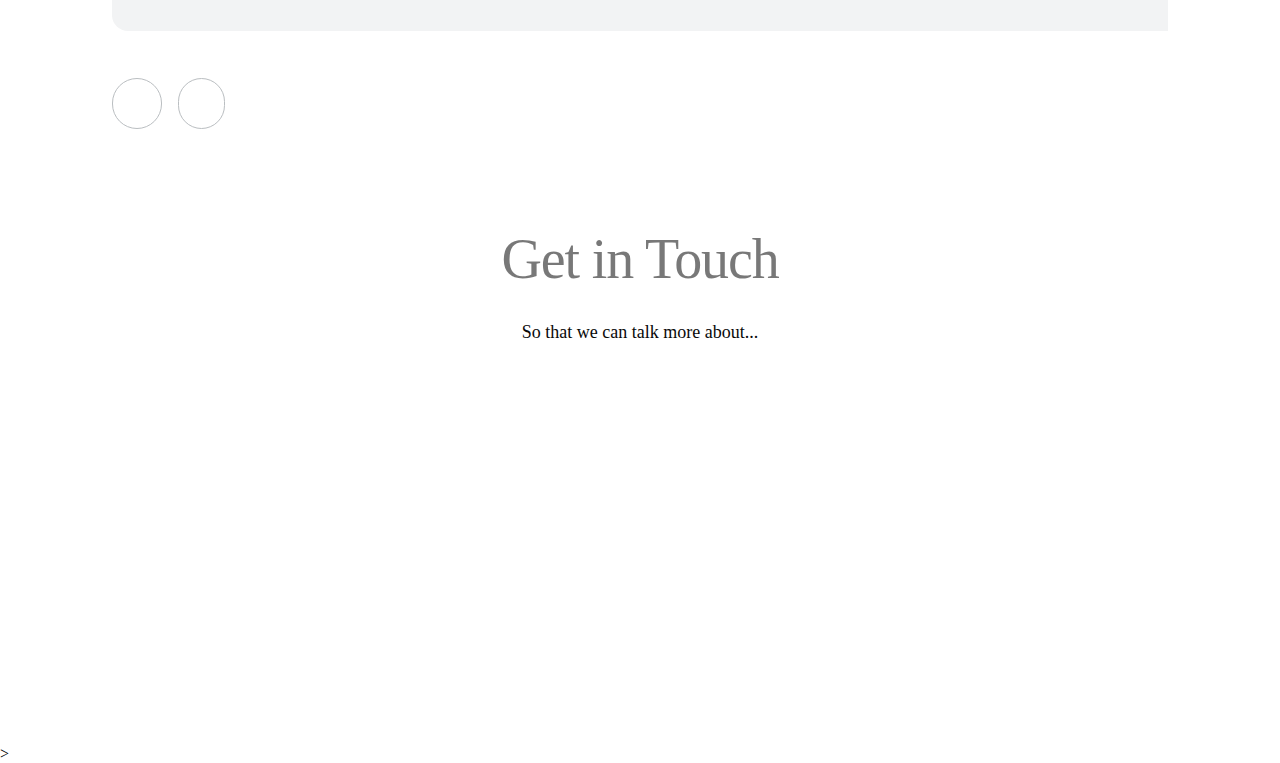
==== commit d8de7d63: "feat:comment section and footer added" ====
--- a/index.html
+++ b/index.html
@@ -136,9 +136,55 @@
 
     <section class="contact-me">
     <p>Contact me</p>
-    
+    </section>
 
-    </section>
+    <section class="peoples-comments">
+        <article id="comment-container">
+          <h3 id="comment-header">What People say?</h3>
+          <div class="comment-details">
+            <div class="comment-details-wrapper">
+              <p id="comment-description">
+                “I’m working with Samuel on the same team. I can describe him as a
+                professional and talented developer! It’s a pleasure to work with
+                you”.
+              </p>
+              <div class="comment-descripton-name">
+                <span class="owners-name">Desmond Ibisi</span>
+                <span class="owners-work">Senior Software Developer</span> <br />
+                <span class="owners-company">Huawei Technologies</span>
+              </div>
+            </div>
+          </div>
+          <div class="comment-buttons">
+            <span class="circularize">
+              <i class="fa-solid fa-arrow-left"></i>
+            </span>
+            <span class="circularize">
+              <i class="fa-solid fa-arrow-right"></i>
+          </span>
+          </div>
+          <div class="comment-footer">
+            <div class="comment-footer-details">
+              <span class="get-in-touch">Get in Touch</span> <br />
+              <span class="get-in-touch-detail">
+                So that we can talk more about...
+              </span>
+            </div>
+            <div class="comment-footer-icons">
+              <span class="icons"
+                ><i class="fa-regular fa-envelope fa-3x"></i
+              ></span>
+              <span class="icons"
+                ><i class="fa-brands fa-linkedin fa-3x"></i
+              ></span>
+              <span class="icons"><i class="fa-brands fa-github fa-3x"></i></span>
+              <span class="icons"
+                ><i class="fa-brands fa-dribbble fa-3x"></i
+              ></span>
+            </div>
+          </div>
+        </article>
+      </section>
 
     <section class="follow-me"></section>
     <footer class="footer"></footer>
--- a/file.css
+++ b/file.css
@@ -252,7 +252,158 @@
         flex-direction: column;
     }
     
-  
-
-  
-}+}
+
+/* comment section starts here */
+
+.peoples-comments {
+    display: flex;
+    justify-content: center;
+    align-items: center;
+  }
+  
+  .comment-details {
+    border-radius: 1rem 0rem 0rem 1rem;
+    background: #F2F3F4;
+    backdrop-filter: blur(0.04rem);
+    padding: 2.5rem;
+    margin-bottom: 4rem;
+  }
+  
+  .owners-name {
+    color: #121212;
+    font-variant-numeric: lining-nums proportional-nums;
+    font-family: DM Sans;
+    margin-bottom: 0.6rem;
+    font-size: 1.8rem;
+    font-style: normal;
+    font-weight: 500;
+    line-height: 2.rem;
+    /* 128.571% */
+  }
+  
+  .comment-buttons {
+    margin-bottom: 4rem;
+  }
+  
+  .owners-work {
+    color: #121212;
+    font-variant-numeric: lining-nums proportional-nums;
+    font-family: DM Sans;
+    font-size: 16px;
+    font-style: normal;
+    font-weight: 700;
+    line-height: 26px;
+    margin-bottom: 0;
+    /* 162.5% */
+  }
+  
+  .owners-company {
+    color: #121212;
+    margin-top: -1rem;
+    font-variant-numeric: lining-nums proportional-nums;
+    font-family: DM Sans;
+    font-size: 16px;
+    font-style: normal;
+    font-weight: 400;
+    line-height: 26px;
+    /* 162.5% */
+  }
+  
+  .comment-descripton-name {
+    display: flex;
+    flex-direction: column;
+    align-items: flex-start;
+  }
+  
+  #comment-container {
+    justify-content: center;
+    align-items: center;
+    margin: 2rem;
+    padding: 5rem;
+  }
+  
+  #comment-header {
+    color: var(--black-color-page-header, #131313);
+    font-variant-numeric: lining-nums proportional-nums;
+    font-family: 'DM Sans', sans-serif;
+    font-size: 3rem;
+    font-style: normal;
+    font-weight: 500;
+    line-height: 4rem;
+  }
+  
+  #comment-description {
+    color: var(--black-color-grey-700, #393C3F);
+    font-variant-numeric: lining-nums proportional-nums;
+    font-family: 'DM Sans', sans-serif;
+    font-size: 1rem;
+    font-style: italic;
+    font-weight: 500;
+    line-height: 1.875rem;
+  }
+  
+  .circularize {
+    border: solid 1px #BABEC1;
+    padding: 1rem;
+    border-radius: 9rem;
+    margin-right: 1rem;
+  }
+  
+  .get-in-touch {
+    color: rgba(9, 9, 9, 0.55);
+    text-align: center;
+    font-feature-settings: 'clig' off, 'liga' off;
+  
+    /* Heading 1/Light */
+    font-family: Work Sans;
+    font-size: 56px;
+    font-style: normal;
+    font-weight: 300;
+    line-height: 150%;
+    /* 84px */
+    letter-spacing: -1.12px;
+  }
+  
+  .get-in-touch-detail {
+    color: #090909;
+    text-align: center;
+    font-feature-settings: 'clig' off, 'liga' off;
+  
+    /* Body 1/Light */
+    font-family: Work Sans;
+    font-size: 18px;
+    font-style: normal;
+    font-weight: 300;
+    line-height: 150%;
+    /* 27px */
+  }
+  
+  .comment-footer {
+    padding: 2.5rem;
+    margin-bottom: 4rem;
+  }
+  
+  .comment-footer-details {
+    display: flex;
+    flex-direction: column;
+    justify-content: center;
+    align-items: center;
+  }
+  
+  .icons {
+    color: #0909098C;
+    margin: 2rem;
+  }
+  
+  .comment-footer-icons {
+    margin-top: 2rem;
+    display: flex;
+    justify-content: center;
+    align-items: center;
+    padding: 1rem;
+  }
+  
+  /* 
+      comment section ends here 
+    */